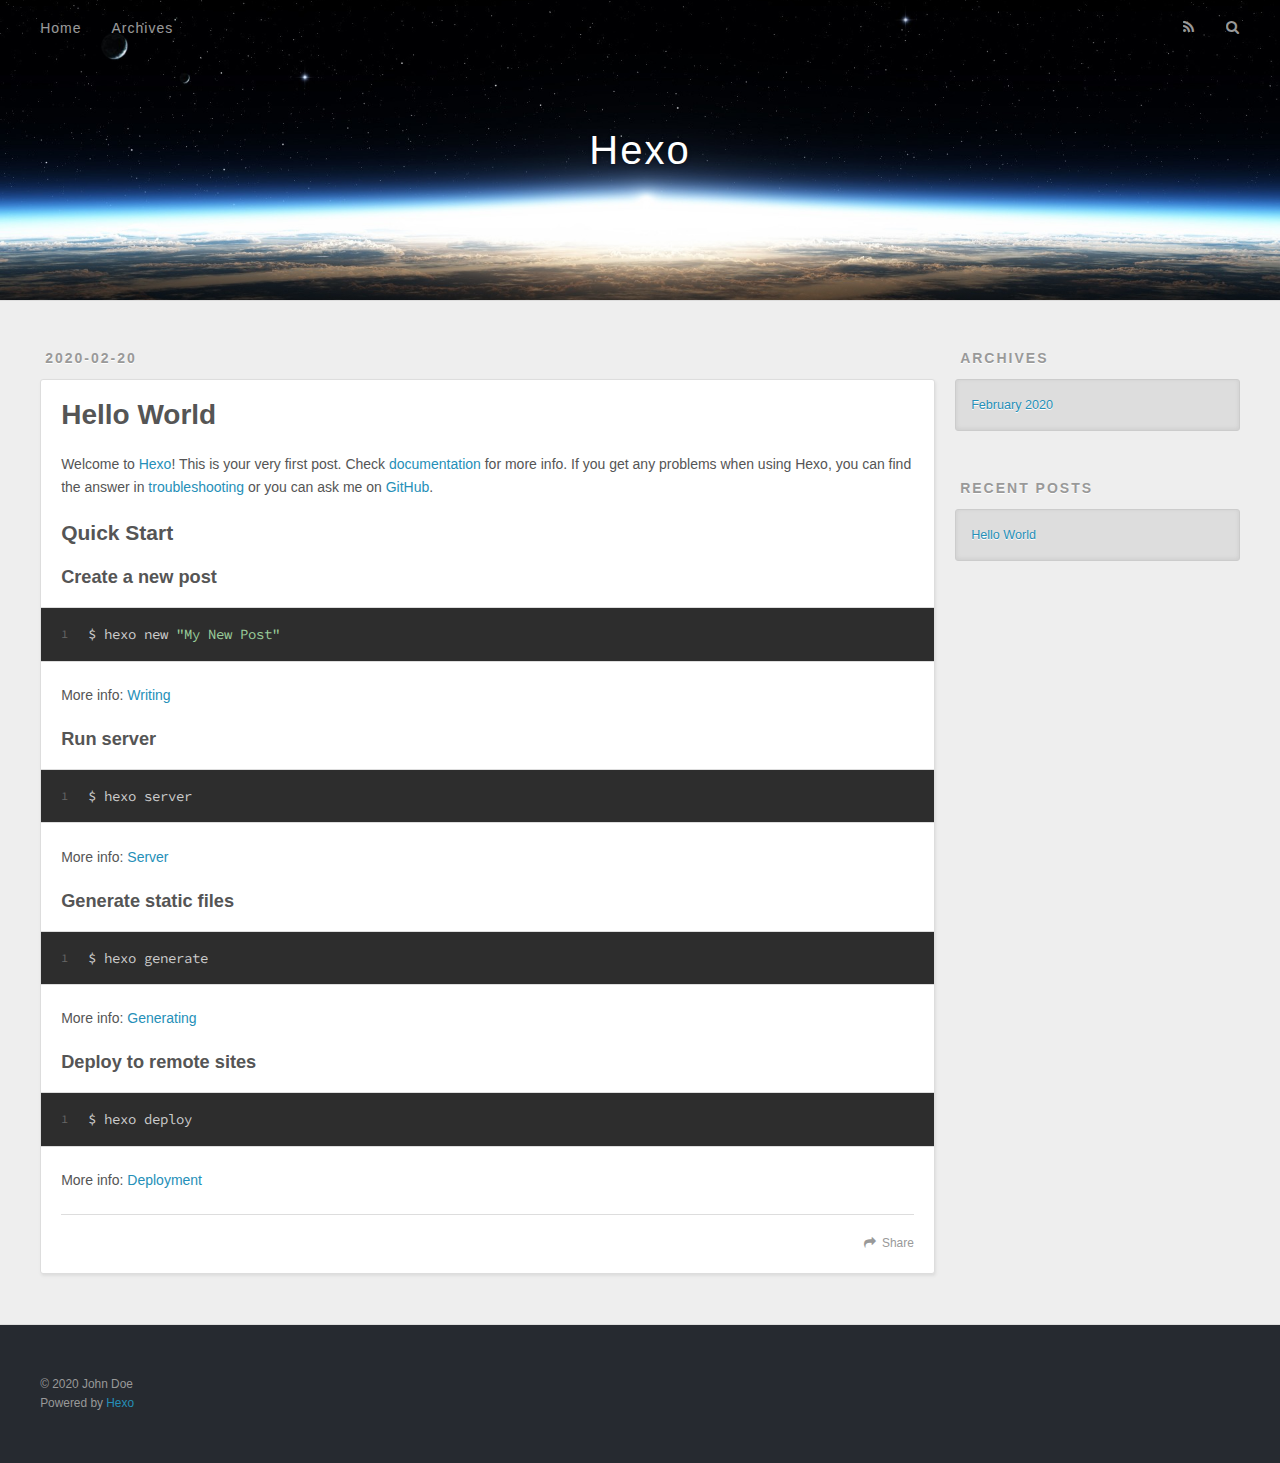
==== index.html @ c2c92053 "Site updated: 2020-02-20 17:02:06" ====
<!DOCTYPE html>
<html>
<head>
  <meta charset="utf-8">
  

  
  <title>Hexo</title>
  <meta name="viewport" content="width=device-width, initial-scale=1, maximum-scale=1">
  <meta property="og:type" content="website">
<meta property="og:title" content="Hexo">
<meta property="og:url" content="http://yoursite.com/index.html">
<meta property="og:site_name" content="Hexo">
<meta property="og:locale" content="en_US">
<meta property="article:author" content="John Doe">
<meta name="twitter:card" content="summary">
  
    <link rel="alternate" href="/atom.xml" title="Hexo" type="application/atom+xml">
  
  
    <link rel="icon" href="/favicon.png">
  
  
    <link href="//fonts.googleapis.com/css?family=Source+Code+Pro" rel="stylesheet" type="text/css">
  
  
<link rel="stylesheet" href="/css/style.css">

<meta name="generator" content="Hexo 4.2.0"></head>

<body>
  <div id="container">
    <div id="wrap">
      <header id="header">
  <div id="banner"></div>
  <div id="header-outer" class="outer">
    <div id="header-title" class="inner">
      <h1 id="logo-wrap">
        <a href="/" id="logo">Hexo</a>
      </h1>
      
    </div>
    <div id="header-inner" class="inner">
      <nav id="main-nav">
        <a id="main-nav-toggle" class="nav-icon"></a>
        
          <a class="main-nav-link" href="/">Home</a>
        
          <a class="main-nav-link" href="/archives">Archives</a>
        
      </nav>
      <nav id="sub-nav">
        
          <a id="nav-rss-link" class="nav-icon" href="/atom.xml" title="RSS Feed"></a>
        
        <a id="nav-search-btn" class="nav-icon" title="Search"></a>
      </nav>
      <div id="search-form-wrap">
        <form action="//google.com/search" method="get" accept-charset="UTF-8" class="search-form"><input type="search" name="q" class="search-form-input" placeholder="Search"><button type="submit" class="search-form-submit">&#xF002;</button><input type="hidden" name="sitesearch" value="http://yoursite.com"></form>
      </div>
    </div>
  </div>
</header>
      <div class="outer">
        <section id="main">
  
    <article id="post-hello-world" class="article article-type-post" itemscope itemprop="blogPost">
  <div class="article-meta">
    <a href="/2020/02/20/hello-world/" class="article-date">
  <time datetime="2020-02-20T08:44:23.757Z" itemprop="datePublished">2020-02-20</time>
</a>
    
  </div>
  <div class="article-inner">
    
    
      <header class="article-header">
        
  
    <h1 itemprop="name">
      <a class="article-title" href="/2020/02/20/hello-world/">Hello World</a>
    </h1>
  

      </header>
    
    <div class="article-entry" itemprop="articleBody">
      
        <p>Welcome to <a href="https://hexo.io/" target="_blank" rel="noopener">Hexo</a>! This is your very first post. Check <a href="https://hexo.io/docs/" target="_blank" rel="noopener">documentation</a> for more info. If you get any problems when using Hexo, you can find the answer in <a href="https://hexo.io/docs/troubleshooting.html" target="_blank" rel="noopener">troubleshooting</a> or you can ask me on <a href="https://github.com/hexojs/hexo/issues" target="_blank" rel="noopener">GitHub</a>.</p>
<h2 id="Quick-Start"><a href="#Quick-Start" class="headerlink" title="Quick Start"></a>Quick Start</h2><h3 id="Create-a-new-post"><a href="#Create-a-new-post" class="headerlink" title="Create a new post"></a>Create a new post</h3><figure class="highlight bash"><table><tr><td class="gutter"><pre><span class="line">1</span><br></pre></td><td class="code"><pre><span class="line">$ hexo new <span class="string">"My New Post"</span></span><br></pre></td></tr></table></figure>

<p>More info: <a href="https://hexo.io/docs/writing.html" target="_blank" rel="noopener">Writing</a></p>
<h3 id="Run-server"><a href="#Run-server" class="headerlink" title="Run server"></a>Run server</h3><figure class="highlight bash"><table><tr><td class="gutter"><pre><span class="line">1</span><br></pre></td><td class="code"><pre><span class="line">$ hexo server</span><br></pre></td></tr></table></figure>

<p>More info: <a href="https://hexo.io/docs/server.html" target="_blank" rel="noopener">Server</a></p>
<h3 id="Generate-static-files"><a href="#Generate-static-files" class="headerlink" title="Generate static files"></a>Generate static files</h3><figure class="highlight bash"><table><tr><td class="gutter"><pre><span class="line">1</span><br></pre></td><td class="code"><pre><span class="line">$ hexo generate</span><br></pre></td></tr></table></figure>

<p>More info: <a href="https://hexo.io/docs/generating.html" target="_blank" rel="noopener">Generating</a></p>
<h3 id="Deploy-to-remote-sites"><a href="#Deploy-to-remote-sites" class="headerlink" title="Deploy to remote sites"></a>Deploy to remote sites</h3><figure class="highlight bash"><table><tr><td class="gutter"><pre><span class="line">1</span><br></pre></td><td class="code"><pre><span class="line">$ hexo deploy</span><br></pre></td></tr></table></figure>

<p>More info: <a href="https://hexo.io/docs/one-command-deployment.html" target="_blank" rel="noopener">Deployment</a></p>

      
    </div>
    <footer class="article-footer">
      <a data-url="http://yoursite.com/2020/02/20/hello-world/" data-id="ck6uio8qv000008u0blc009bk" class="article-share-link">Share</a>
      
      
    </footer>
  </div>
  
</article>


  


</section>
        
          <aside id="sidebar">
  
    

  
    

  
    
  
    
  <div class="widget-wrap">
    <h3 class="widget-title">Archives</h3>
    <div class="widget">
      <ul class="archive-list"><li class="archive-list-item"><a class="archive-list-link" href="/archives/2020/02/">February 2020</a></li></ul>
    </div>
  </div>


  
    
  <div class="widget-wrap">
    <h3 class="widget-title">Recent Posts</h3>
    <div class="widget">
      <ul>
        
          <li>
            <a href="/2020/02/20/hello-world/">Hello World</a>
          </li>
        
      </ul>
    </div>
  </div>

  
</aside>
        
      </div>
      <footer id="footer">
  
  <div class="outer">
    <div id="footer-info" class="inner">
      &copy; 2020 John Doe<br>
      Powered by <a href="http://hexo.io/" target="_blank">Hexo</a>
    </div>
  </div>
</footer>
    </div>
    <nav id="mobile-nav">
  
    <a href="/" class="mobile-nav-link">Home</a>
  
    <a href="/archives" class="mobile-nav-link">Archives</a>
  
</nav>
    

<script src="//ajax.googleapis.com/ajax/libs/jquery/2.0.3/jquery.min.js"></script>


  
<link rel="stylesheet" href="/fancybox/jquery.fancybox.css">

  
<script src="/fancybox/jquery.fancybox.pack.js"></script>




<script src="/js/script.js"></script>




  </div>
</body>
</html>
---- css/style.css ----
body {
  width: 100%;
}
body:before,
body:after {
  content: "";
  display: table;
}
body:after {
  clear: both;
}
html,
body,
div,
span,
applet,
object,
iframe,
h1,
h2,
h3,
h4,
h5,
h6,
p,
blockquote,
pre,
a,
abbr,
acronym,
address,
big,
cite,
code,
del,
dfn,
em,
img,
ins,
kbd,
q,
s,
samp,
small,
strike,
strong,
sub,
sup,
tt,
var,
dl,
dt,
dd,
ol,
ul,
li,
fieldset,
form,
label,
legend,
table,
caption,
tbody,
tfoot,
thead,
tr,
th,
td {
  margin: 0;
  padding: 0;
  border: 0;
  outline: 0;
  font-weight: inherit;
  font-style: inherit;
  font-family: inherit;
  font-size: 100%;
  vertical-align: baseline;
}
body {
  line-height: 1;
  color: #000;
  background: #fff;
}
ol,
ul {
  list-style: none;
}
table {
  border-collapse: separate;
  border-spacing: 0;
  vertical-align: middle;
}
caption,
th,
td {
  text-align: left;
  font-weight: normal;
  vertical-align: middle;
}
a img {
  border: none;
}
input,
button {
  margin: 0;
  padding: 0;
}
input::-moz-focus-inner,
button::-moz-focus-inner {
  border: 0;
  padding: 0;
}
@font-face {
  font-family: FontAwesome;
  font-style: normal;
  font-weight: normal;
  src: url("fonts/fontawesome-webfont.eot?v=#4.0.3");
  src: url("fonts/fontawesome-webfont.eot?#iefix&v=#4.0.3") format("embedded-opentype"), url("fonts/fontawesome-webfont.woff?v=#4.0.3") format("woff"), url("fonts/fontawesome-webfont.ttf?v=#4.0.3") format("truetype"), url("fonts/fontawesome-webfont.svg#fontawesomeregular?v=#4.0.3") format("svg");
}
html,
body,
#container {
  height: 100%;
}
body {
  background: #eee;
  font: 14px -apple-system, BlinkMacSystemFont, "Segoe UI", "Roboto", "Oxygen", "Ubuntu", "Cantarell", "Fira Sans", "Droid Sans", "Helvetica Neue", sans-serif;
  -webkit-text-size-adjust: 100%;
}
.outer {
  max-width: 1220px;
  margin: 0 auto;
  padding: 0 20px;
}
.outer:before,
.outer:after {
  content: "";
  display: table;
}
.outer:after {
  clear: both;
}
.inner {
  display: inline;
  float: left;
  width: 98.33333333333333%;
  margin: 0 0.833333333333333%;
}
.left,
.alignleft {
  float: left;
}
.right,
.alignright {
  float: right;
}
.clear {
  clear: both;
}
#container {
  position: relative;
}
.mobile-nav-on {
  overflow: hidden;
}
#wrap {
  height: 100%;
  width: 100%;
  position: absolute;
  top: 0;
  left: 0;
  -webkit-transition: 0.2s ease-out;
  -moz-transition: 0.2s ease-out;
  -ms-transition: 0.2s ease-out;
  transition: 0.2s ease-out;
  z-index: 1;
  background: #eee;
}
.mobile-nav-on #wrap {
  left: 280px;
}
@media screen and (min-width: 768px) {
  #main {
    display: inline;
    float: left;
    width: 73.33333333333333%;
    margin: 0 0.833333333333333%;
  }
}
.article-date,
.article-category-link,
.archive-year,
.widget-title {
  text-decoration: none;
  text-transform: uppercase;
  letter-spacing: 2px;
  color: #999;
  margin-bottom: 1em;
  margin-left: 5px;
  line-height: 1em;
  text-shadow: 0 1px #fff;
  font-weight: bold;
}
.article-inner,
.archive-article-inner {
  background: #fff;
  -webkit-box-shadow: 1px 2px 3px #ddd;
  box-shadow: 1px 2px 3px #ddd;
  border: 1px solid #ddd;
  border-radius: 3px;
}
.article-entry h1,
.widget h1 {
  font-size: 2em;
}
.article-entry h2,
.widget h2 {
  font-size: 1.5em;
}
.article-entry h3,
.widget h3 {
  font-size: 1.3em;
}
.article-entry h4,
.widget h4 {
  font-size: 1.2em;
}
.article-entry h5,
.widget h5 {
  font-size: 1em;
}
.article-entry h6,
.widget h6 {
  font-size: 1em;
  color: #999;
}
.article-entry hr,
.widget hr {
  border: 1px dashed #ddd;
}
.article-entry strong,
.widget strong {
  font-weight: bold;
}
.article-entry em,
.widget em,
.article-entry cite,
.widget cite {
  font-style: italic;
}
.article-entry sup,
.widget sup,
.article-entry sub,
.widget sub {
  font-size: 0.75em;
  line-height: 0;
  position: relative;
  vertical-align: baseline;
}
.article-entry sup,
.widget sup {
  top: -0.5em;
}
.article-entry sub,
.widget sub {
  bottom: -0.2em;
}
.article-entry small,
.widget small {
  font-size: 0.85em;
}
.article-entry acronym,
.widget acronym,
.article-entry abbr,
.widget abbr {
  border-bottom: 1px dotted;
}
.article-entry ul,
.widget ul,
.article-entry ol,
.widget ol,
.article-entry dl,
.widget dl {
  margin: 0 20px;
  line-height: 1.6em;
}
.article-entry ul ul,
.widget ul ul,
.article-entry ol ul,
.widget ol ul,
.article-entry ul ol,
.widget ul ol,
.article-entry ol ol,
.widget ol ol {
  margin-top: 0;
  margin-bottom: 0;
}
.article-entry ul,
.widget ul {
  list-style: disc;
}
.article-entry ol,
.widget ol {
  list-style: decimal;
}
.article-entry dt,
.widget dt {
  font-weight: bold;
}
#header {
  height: 300px;
  position: relative;
  border-bottom: 1px solid #ddd;
}
#header:before,
#header:after {
  content: "";
  position: absolute;
  left: 0;
  right: 0;
  height: 40px;
}
#header:before {
  top: 0;
  background: -webkit-linear-gradient(rgba(0,0,0,0.2), transparent);
  background: -moz-linear-gradient(rgba(0,0,0,0.2), transparent);
  background: -ms-linear-gradient(rgba(0,0,0,0.2), transparent);
  background: linear-gradient(rgba(0,0,0,0.2), transparent);
}
#header:after {
  bottom: 0;
  background: -webkit-linear-gradient(transparent, rgba(0,0,0,0.2));
  background: -moz-linear-gradient(transparent, rgba(0,0,0,0.2));
  background: -ms-linear-gradient(transparent, rgba(0,0,0,0.2));
  background: linear-gradient(transparent, rgba(0,0,0,0.2));
}
#header-outer {
  height: 100%;
  position: relative;
}
#header-inner {
  position: relative;
  overflow: hidden;
}
#banner {
  position: absolute;
  top: 0;
  left: 0;
  width: 100%;
  height: 100%;
  background: url("images/banner.jpg") center #000;
  -webkit-background-size: cover;
  -moz-background-size: cover;
  background-size: cover;
  z-index: -1;
}
#header-title {
  text-align: center;
  height: 40px;
  position: absolute;
  top: 50%;
  left: 0;
  margin-top: -20px;
}
#logo,
#subtitle {
  text-decoration: none;
  color: #fff;
  font-weight: 300;
  text-shadow: 0 1px 4px rgba(0,0,0,0.3);
}
#logo {
  font-size: 40px;
  line-height: 40px;
  letter-spacing: 2px;
}
#subtitle {
  font-size: 16px;
  line-height: 16px;
  letter-spacing: 1px;
}
#subtitle-wrap {
  margin-top: 16px;
}
#main-nav {
  float: left;
  margin-left: -15px;
}
.nav-icon,
.main-nav-link {
  float: left;
  color: #fff;
  opacity: 0.6;
  text-decoration: none;
  text-shadow: 0 1px rgba(0,0,0,0.2);
  -webkit-transition: opacity 0.2s;
  -moz-transition: opacity 0.2s;
  -ms-transition: opacity 0.2s;
  transition: opacity 0.2s;
  display: block;
  padding: 20px 15px;
}
.nav-icon:hover,
.main-nav-link:hover {
  opacity: 1;
}
.nav-icon {
  font-family: FontAwesome;
  text-align: center;
  font-size: 14px;
  width: 14px;
  height: 14px;
  padding: 20px 15px;
  position: relative;
  cursor: pointer;
}
.main-nav-link {
  font-weight: 300;
  letter-spacing: 1px;
}
@media screen and (max-width: 479px) {
  .main-nav-link {
    display: none;
  }
}
#main-nav-toggle {
  display: none;
}
#main-nav-toggle:before {
  content: "\f0c9";
}
@media screen and (max-width: 479px) {
  #main-nav-toggle {
    display: block;
  }
}
#sub-nav {
  float: right;
  margin-right: -15px;
}
#nav-rss-link:before {
  content: "\f09e";
}
#nav-search-btn:before {
  content: "\f002";
}
#search-form-wrap {
  position: absolute;
  top: 15px;
  width: 150px;
  height: 30px;
  right: -150px;
  opacity: 0;
  -webkit-transition: 0.2s ease-out;
  -moz-transition: 0.2s ease-out;
  -ms-transition: 0.2s ease-out;
  transition: 0.2s ease-out;
}
#search-form-wrap.on {
  opacity: 1;
  right: 0;
}
@media screen and (max-width: 479px) {
  #search-form-wrap {
    width: 100%;
    right: -100%;
  }
}
.search-form {
  position: absolute;
  top: 0;
  left: 0;
  right: 0;
  background: #fff;
  padding: 5px 15px;
  border-radius: 15px;
  -webkit-box-shadow: 0 0 10px rgba(0,0,0,0.3);
  box-shadow: 0 0 10px rgba(0,0,0,0.3);
}
.search-form-input {
  border: none;
  background: none;
  color: #555;
  width: 100%;
  font: 13px -apple-system, BlinkMacSystemFont, "Segoe UI", "Roboto", "Oxygen", "Ubuntu", "Cantarell", "Fira Sans", "Droid Sans", "Helvetica Neue", sans-serif;
  outline: none;
}
.search-form-input::-webkit-search-results-decoration,
.search-form-input::-webkit-search-cancel-button {
  -webkit-appearance: none;
}
.search-form-submit {
  position: absolute;
  top: 50%;
  right: 10px;
  margin-top: -7px;
  font: 13px FontAwesome;
  border: none;
  background: none;
  color: #bbb;
  cursor: pointer;
}
.search-form-submit:hover,
.search-form-submit:focus {
  color: #777;
}
.article {
  margin: 50px 0;
}
.article-inner {
  overflow: hidden;
}
.article-meta:before,
.article-meta:after {
  content: "";
  display: table;
}
.article-meta:after {
  clear: both;
}
.article-date {
  float: left;
}
.article-category {
  float: left;
  line-height: 1em;
  color: #ccc;
  text-shadow: 0 1px #fff;
  margin-left: 8px;
}
.article-category:before {
  content: "\2022";
}
.article-category-link {
  margin: 0 12px 1em;
}
.article-header {
  padding: 20px 20px 0;
}
.article-title {
  text-decoration: none;
  font-size: 2em;
  font-weight: bold;
  color: #555;
  line-height: 1.1em;
  -webkit-transition: color 0.2s;
  -moz-transition: color 0.2s;
  -ms-transition: color 0.2s;
  transition: color 0.2s;
}
a.article-title:hover {
  color: #258fb8;
}
.article-entry {
  color: #555;
  padding: 0 20px;
}
.article-entry:before,
.article-entry:after {
  content: "";
  display: table;
}
.article-entry:after {
  clear: both;
}
.article-entry p,
.article-entry table {
  line-height: 1.6em;
  margin: 1.6em 0;
}
.article-entry h1,
.article-entry h2,
.article-entry h3,
.article-entry h4,
.article-entry h5,
.article-entry h6 {
  font-weight: bold;
}
.article-entry h1,
.article-entry h2,
.article-entry h3,
.article-entry h4,
.article-entry h5,
.article-entry h6 {
  line-height: 1.1em;
  margin: 1.1em 0;
}
.article-entry a {
  color: #258fb8;
  text-decoration: none;
}
.article-entry a:hover {
  text-decoration: underline;
}
.article-entry ul,
.article-entry ol,
.article-entry dl {
  margin-top: 1.6em;
  margin-bottom: 1.6em;
}
.article-entry img,
.article-entry video {
  max-width: 100%;
  height: auto;
  display: block;
  margin: auto;
}
.article-entry iframe {
  border: none;
}
.article-entry table {
  width: 100%;
  border-collapse: collapse;
  border-spacing: 0;
}
.article-entry th {
  font-weight: bold;
  border-bottom: 3px solid #ddd;
  padding-bottom: 0.5em;
}
.article-entry td {
  border-bottom: 1px solid #ddd;
  padding: 10px 0;
}
.article-entry blockquote {
  font-family: Georgia, "Times New Roman", serif;
  font-size: 1.4em;
  margin: 1.6em 20px;
  text-align: center;
}
.article-entry blockquote footer {
  font-size: 14px;
  margin: 1.6em 0;
  font-family: -apple-system, BlinkMacSystemFont, "Segoe UI", "Roboto", "Oxygen", "Ubuntu", "Cantarell", "Fira Sans", "Droid Sans", "Helvetica Neue", sans-serif;
}
.article-entry blockquote footer cite:before {
  content: "—";
  padding: 0 0.5em;
}
.article-entry .pullquote {
  text-align: left;
  width: 45%;
  margin: 0;
}
.article-entry .pullquote.left {
  margin-left: 0.5em;
  margin-right: 1em;
}
.article-entry .pullquote.right {
  margin-right: 0.5em;
  margin-left: 1em;
}
.article-entry .caption {
  color: #999;
  display: block;
  font-size: 0.9em;
  margin-top: 0.5em;
  position: relative;
  text-align: center;
}
.article-entry .video-container {
  position: relative;
  padding-top: 56.25%;
  height: 0;
  overflow: hidden;
}
.article-entry .video-container iframe,
.article-entry .video-container object,
.article-entry .video-container embed {
  position: absolute;
  top: 0;
  left: 0;
  width: 100%;
  height: 100%;
  margin-top: 0;
}
.article-more-link a {
  display: inline-block;
  line-height: 1em;
  padding: 6px 15px;
  border-radius: 15px;
  background: #eee;
  color: #999;
  text-shadow: 0 1px #fff;
  text-decoration: none;
}
.article-more-link a:hover {
  background: #258fb8;
  color: #fff;
  text-decoration: none;
  text-shadow: 0 1px #1e7293;
}
.article-footer {
  font-size: 0.85em;
  line-height: 1.6em;
  border-top: 1px solid #ddd;
  padding-top: 1.6em;
  margin: 0 20px 20px;
}
.article-footer:before,
.article-footer:after {
  content: "";
  display: table;
}
.article-footer:after {
  clear: both;
}
.article-footer a {
  color: #999;
  text-decoration: none;
}
.article-footer a:hover {
  color: #555;
}
.article-tag-list-item {
  float: left;
  margin-right: 10px;
}
.article-tag-list-link:before {
  content: "#";
}
.article-comment-link {
  float: right;
}
.article-comment-link:before {
  content: "\f075";
  font-family: FontAwesome;
  padding-right: 8px;
}
.article-share-link {
  cursor: pointer;
  float: right;
  margin-left: 20px;
}
.article-share-link:before {
  content: "\f064";
  font-family: FontAwesome;
  padding-right: 6px;
}
#article-nav {
  position: relative;
}
#article-nav:before,
#article-nav:after {
  content: "";
  display: table;
}
#article-nav:after {
  clear: both;
}
@media screen and (min-width: 768px) {
  #article-nav {
    margin: 50px 0;
  }
  #article-nav:before {
    width: 8px;
    height: 8px;
    position: absolute;
    top: 50%;
    left: 50%;
    margin-top: -4px;
    margin-left: -4px;
    content: "";
    border-radius: 50%;
    background: #ddd;
    -webkit-box-shadow: 0 1px 2px #fff;
    box-shadow: 0 1px 2px #fff;
  }
}
.article-nav-link-wrap {
  text-decoration: none;
  text-shadow: 0 1px #fff;
  color: #999;
  -webkit-box-sizing: border-box;
  -moz-box-sizing: border-box;
  box-sizing: border-box;
  margin-top: 50px;
  text-align: center;
  display: block;
}
.article-nav-link-wrap:hover {
  color: #555;
}
@media screen and (min-width: 768px) {
  .article-nav-link-wrap {
    width: 50%;
    margin-top: 0;
  }
}
@media screen and (min-width: 768px) {
  #article-nav-newer {
    float: left;
    text-align: right;
    padding-right: 20px;
  }
}
@media screen and (min-width: 768px) {
  #article-nav-older {
    float: right;
    text-align: left;
    padding-left: 20px;
  }
}
.article-nav-caption {
  text-transform: uppercase;
  letter-spacing: 2px;
  color: #ddd;
  line-height: 1em;
  font-weight: bold;
}
#article-nav-newer .article-nav-caption {
  margin-right: -2px;
}
.article-nav-title {
  font-size: 0.85em;
  line-height: 1.6em;
  margin-top: 0.5em;
}
.article-share-box {
  position: absolute;
  display: none;
  background: #fff;
  -webkit-box-shadow: 1px 2px 10px rgba(0,0,0,0.2);
  box-shadow: 1px 2px 10px rgba(0,0,0,0.2);
  border-radius: 3px;
  margin-left: -145px;
  overflow: hidden;
  z-index: 1;
}
.article-share-box.on {
  display: block;
}
.article-share-input {
  width: 100%;
  background: none;
  -webkit-box-sizing: border-box;
  -moz-box-sizing: border-box;
  box-sizing: border-box;
  font: 14px -apple-system, BlinkMacSystemFont, "Segoe UI", "Roboto", "Oxygen", "Ubuntu", "Cantarell", "Fira Sans", "Droid Sans", "Helvetica Neue", sans-serif;
  padding: 0 15px;
  color: #555;
  outline: none;
  border: 1px solid #ddd;
  border-radius: 3px 3px 0 0;
  height: 36px;
  line-height: 36px;
}
.article-share-links {
  background: #eee;
}
.article-share-links:before,
.article-share-links:after {
  content: "";
  display: table;
}
.article-share-links:after {
  clear: both;
}
.article-share-twitter,
.article-share-facebook,
.article-share-pinterest,
.article-share-google {
  width: 50px;
  height: 36px;
  display: block;
  float: left;
  position: relative;
  color: #999;
  text-shadow: 0 1px #fff;
}
.article-share-twitter:before,
.article-share-facebook:before,
.article-share-pinterest:before,
.article-share-google:before {
  font-size: 20px;
  font-family: FontAwesome;
  width: 20px;
  height: 20px;
  position: absolute;
  top: 50%;
  left: 50%;
  margin-top: -10px;
  margin-left: -10px;
  text-align: center;
}
.article-share-twitter:hover,
.article-share-facebook:hover,
.article-share-pinterest:hover,
.article-share-google:hover {
  color: #fff;
}
.article-share-twitter:before {
  content: "\f099";
}
.article-share-twitter:hover {
  background: #00aced;
  text-shadow: 0 1px #008abe;
}
.article-share-facebook:before {
  content: "\f09a";
}
.article-share-facebook:hover {
  background: #3b5998;
  text-shadow: 0 1px #2f477a;
}
.article-share-pinterest:before {
  content: "\f0d2";
}
.article-share-pinterest:hover {
  background: #cb2027;
  text-shadow: 0 1px #a21a1f;
}
.article-share-google:before {
  content: "\f0d5";
}
.article-share-google:hover {
  background: #dd4b39;
  text-shadow: 0 1px #be3221;
}
.article-gallery {
  background: #000;
  position: relative;
}
.article-gallery-photos {
  position: relative;
  overflow: hidden;
}
.article-gallery-img {
  display: none;
  max-width: 100%;
}
.article-gallery-img:first-child {
  display: block;
}
.article-gallery-img.loaded {
  position: absolute;
  display: block;
}
.article-gallery-img img {
  display: block;
  max-width: 100%;
  margin: 0 auto;
}
#comments {
  background: #fff;
  -webkit-box-shadow: 1px 2px 3px #ddd;
  box-shadow: 1px 2px 3px #ddd;
  padding: 20px;
  border: 1px solid #ddd;
  border-radius: 3px;
  margin: 50px 0;
}
#comments a {
  color: #258fb8;
}
.archives-wrap {
  margin: 50px 0;
}
.archives:before,
.archives:after {
  content: "";
  display: table;
}
.archives:after {
  clear: both;
}
.archive-year-wrap {
  margin-bottom: 1em;
}
.archives {
  -webkit-column-gap: 10px;
  -moz-column-gap: 10px;
  column-gap: 10px;
}
@media screen and (min-width: 480px) and (max-width: 767px) {
  .archives {
    -webkit-column-count: 2;
    -moz-column-count: 2;
    column-count: 2;
  }
}
@media screen and (min-width: 768px) {
  .archives {
    -webkit-column-count: 3;
    -moz-column-count: 3;
    column-count: 3;
  }
}
.archive-article {
  -webkit-column-break-inside: avoid;
  page-break-inside: avoid;
  overflow: hidden;
  break-inside: avoid-column;
}
.archive-article-inner {
  padding: 10px;
  margin-bottom: 15px;
}
.archive-article-title {
  text-decoration: none;
  font-weight: bold;
  color: #555;
  -webkit-transition: color 0.2s;
  -moz-transition: color 0.2s;
  -ms-transition: color 0.2s;
  transition: color 0.2s;
  line-height: 1.6em;
}
.archive-article-title:hover {
  color: #258fb8;
}
.archive-article-footer {
  margin-top: 1em;
}
.archive-article-date {
  color: #999;
  text-decoration: none;
  font-size: 0.85em;
  line-height: 1em;
  margin-bottom: 0.5em;
  display: block;
}
#page-nav {
  margin: 50px auto;
  background: #fff;
  -webkit-box-shadow: 1px 2px 3px #ddd;
  box-shadow: 1px 2px 3px #ddd;
  border: 1px solid #ddd;
  border-radius: 3px;
  text-align: center;
  color: #999;
  overflow: hidden;
}
#page-nav:before,
#page-nav:after {
  content: "";
  display: table;
}
#page-nav:after {
  clear: both;
}
#page-nav a,
#page-nav span {
  padding: 10px 20px;
  line-height: 1;
  height: 2ex;
}
#page-nav a {
  color: #999;
  text-decoration: none;
}
#page-nav a:hover {
  background: #999;
  color: #fff;
}
#page-nav .prev {
  float: left;
}
#page-nav .next {
  float: right;
}
#page-nav .page-number {
  display: inline-block;
}
@media screen and (max-width: 479px) {
  #page-nav .page-number {
    display: none;
  }
}
#page-nav .current {
  color: #555;
  font-weight: bold;
}
#page-nav .space {
  color: #ddd;
}
#footer {
  background: #262a30;
  padding: 50px 0;
  border-top: 1px solid #ddd;
  color: #999;
}
#footer a {
  color: #258fb8;
  text-decoration: none;
}
#footer a:hover {
  text-decoration: underline;
}
#footer-info {
  line-height: 1.6em;
  font-size: 0.85em;
}
.article-entry pre,
.article-entry .highlight {
  background: #2d2d2d;
  margin: 0 -20px;
  padding: 15px 20px;
  border-style: solid;
  border-color: #ddd;
  border-width: 1px 0;
  overflow: auto;
  color: #ccc;
  line-height: 22.400000000000002px;
}
.article-entry .highlight .gutter pre,
.article-entry .gist .gist-file .gist-data .line-numbers {
  color: #666;
  font-size: 0.85em;
}
.article-entry pre,
.article-entry code {
  font-family: "Source Code Pro", Consolas, Monaco, Menlo, Consolas, monospace;
}
.article-entry code {
  background: #eee;
  text-shadow: 0 1px #fff;
  padding: 0 0.3em;
}
.article-entry pre code {
  background: none;
  text-shadow: none;
  padding: 0;
}
.article-entry .highlight pre {
  border: none;
  margin: 0;
  padding: 0;
}
.article-entry .highlight table {
  margin: 0;
  width: auto;
}
.article-entry .highlight td {
  border: none;
  padding: 0;
}
.article-entry .highlight figcaption {
  font-size: 0.85em;
  color: #999;
  line-height: 1em;
  margin-bottom: 1em;
}
.article-entry .highlight figcaption:before,
.article-entry .highlight figcaption:after {
  content: "";
  display: table;
}
.article-entry .highlight figcaption:after {
  clear: both;
}
.article-entry .highlight figcaption a {
  float: right;
}
.article-entry .highlight .gutter pre {
  text-align: right;
  padding-right: 20px;
}
.article-entry .highlight .line {
  height: 22.400000000000002px;
}
.article-entry .highlight .line.marked {
  background: #515151;
}
.article-entry .gist {
  margin: 0 -20px;
  border-style: solid;
  border-color: #ddd;
  border-width: 1px 0;
  background: #2d2d2d;
  padding: 15px 20px 15px 0;
}
.article-entry .gist .gist-file {
  border: none;
  font-family: "Source Code Pro", Consolas, Monaco, Menlo, Consolas, monospace;
  margin: 0;
}
.article-entry .gist .gist-file .gist-data {
  background: none;
  border: none;
}
.article-entry .gist .gist-file .gist-data .line-numbers {
  background: none;
  border: none;
  padding: 0 20px 0 0;
}
.article-entry .gist .gist-file .gist-data .line-data {
  padding: 0 !important;
}
.article-entry .gist .gist-file .highlight {
  margin: 0;
  padding: 0;
  border: none;
}
.article-entry .gist .gist-file .gist-meta {
  background: #2d2d2d;
  color: #999;
  font: 0.85em -apple-system, BlinkMacSystemFont, "Segoe UI", "Roboto", "Oxygen", "Ubuntu", "Cantarell", "Fira Sans", "Droid Sans", "Helvetica Neue", sans-serif;
  text-shadow: 0 0;
  padding: 0;
  margin-top: 1em;
  margin-left: 20px;
}
.article-entry .gist .gist-file .gist-meta a {
  color: #258fb8;
  font-weight: normal;
}
.article-entry .gist .gist-file .gist-meta a:hover {
  text-decoration: underline;
}
pre .comment,
pre .title {
  color: #999;
}
pre .variable,
pre .attribute,
pre .tag,
pre .regexp,
pre .ruby .constant,
pre .xml .tag .title,
pre .xml .pi,
pre .xml .doctype,
pre .html .doctype,
pre .css .id,
pre .css .class,
pre .css .pseudo {
  color: #f2777a;
}
pre .number,
pre .preprocessor,
pre .built_in,
pre .literal,
pre .params,
pre .constant {
  color: #f99157;
}
pre .class,
pre .ruby .class .title,
pre .css .rules .attribute {
  color: #9c9;
}
pre .string,
pre .value,
pre .inheritance,
pre .header,
pre .ruby .symbol,
pre .xml .cdata {
  color: #9c9;
}
pre .css .hexcolor {
  color: #6cc;
}
pre .function,
pre .python .decorator,
pre .python .title,
pre .ruby .function .title,
pre .ruby .title .keyword,
pre .perl .sub,
pre .javascript .title,
pre .coffeescript .title {
  color: #69c;
}
pre .keyword,
pre .javascript .function {
  color: #c9c;
}
@media screen and (max-width: 479px) {
  #mobile-nav {
    position: absolute;
    top: 0;
    left: 0;
    width: 280px;
    height: 100%;
    background: #191919;
    border-right: 1px solid #fff;
  }
}
@media screen and (max-width: 479px) {
  .mobile-nav-link {
    display: block;
    color: #999;
    text-decoration: none;
    padding: 15px 20px;
    font-weight: bold;
  }
  .mobile-nav-link:hover {
    color: #fff;
  }
}
@media screen and (min-width: 768px) {
  #sidebar {
    display: inline;
    float: left;
    width: 23.333333333333332%;
    margin: 0 0.833333333333333%;
  }
}
.widget-wrap {
  margin: 50px 0;
}
.widget {
  color: #777;
  text-shadow: 0 1px #fff;
  background: #ddd;
  -webkit-box-shadow: 0 -1px 4px #ccc inset;
  box-shadow: 0 -1px 4px #ccc inset;
  border: 1px solid #ccc;
  padding: 15px;
  border-radius: 3px;
}
.widget a {
  color: #258fb8;
  text-decoration: none;
}
.widget a:hover {
  text-decoration: underline;
}
.widget ul ul,
.widget ol ul,
.widget dl ul,
.widget ul ol,
.widget ol ol,
.widget dl ol,
.widget ul dl,
.widget ol dl,
.widget dl dl {
  margin-left: 15px;
  list-style: disc;
}
.widget {
  line-height: 1.6em;
  word-wrap: break-word;
  font-size: 0.9em;
}
.widget ul,
.widget ol {
  list-style: none;
  margin: 0;
}
.widget ul ul,
.widget ol ul,
.widget ul ol,
.widget ol ol {
  margin: 0 20px;
}
.widget ul ul,
.widget ol ul {
  list-style: disc;
}
.widget ul ol,
.widget ol ol {
  list-style: decimal;
}
.category-list-count,
.tag-list-count,
.archive-list-count {
  padding-left: 5px;
  color: #999;
  font-size: 0.85em;
}
.category-list-count:before,
.tag-list-count:before,
.archive-list-count:before {
  content: "(";
}
.category-list-count:after,
.tag-list-count:after,
.archive-list-count:after {
  content: ")";
}
.tagcloud a {
  margin-right: 5px;
  display: inline-block;
}
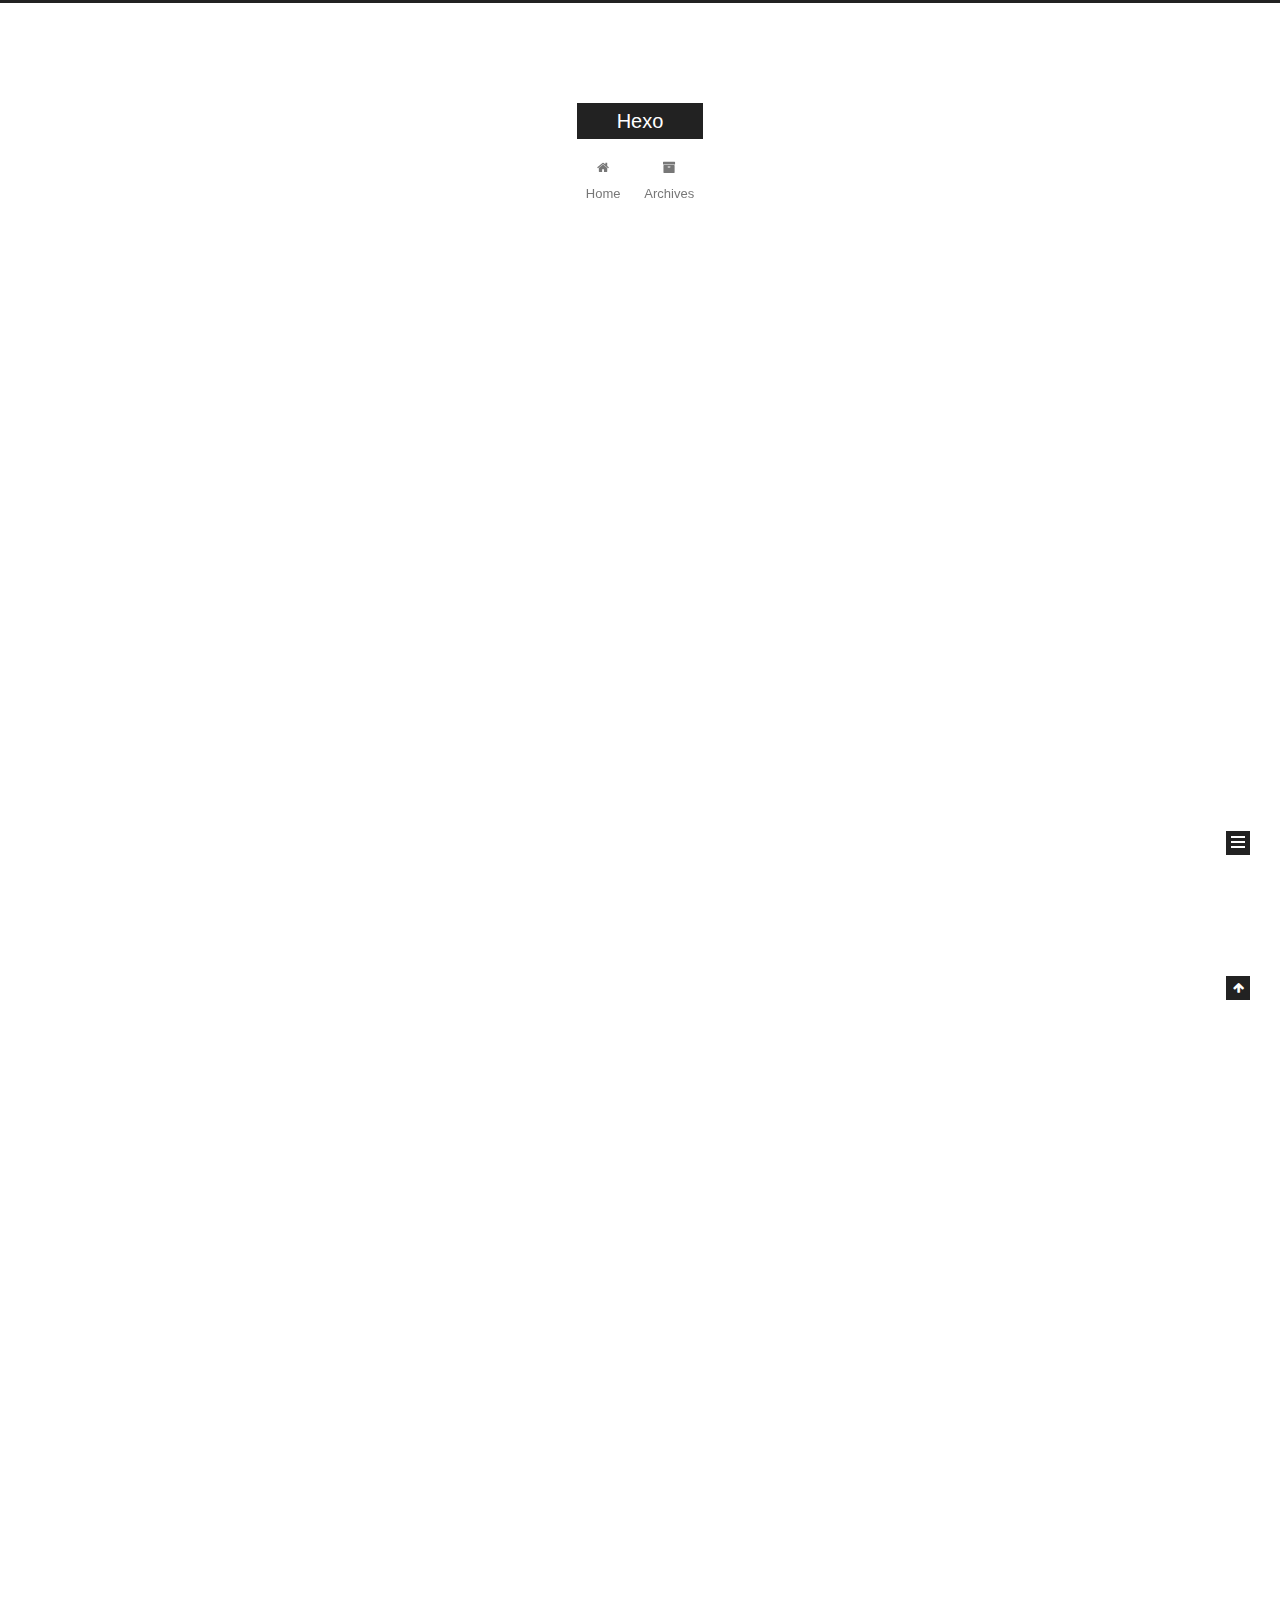
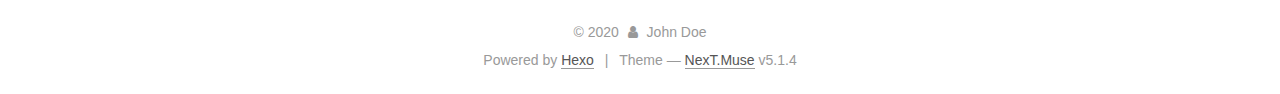
==== commit 641fb5f3: "Site updated: 2020-02-21 12:58:02" ====
--- a/index.html
+++ b/index.html
@@ -1,196 +1,740 @@
 <!DOCTYPE html>
-<html>
+
+
+
+  
+
+
+<html class="theme-next muse use-motion" lang="en">
 <head>
-  <meta charset="utf-8">
-  
-
-  
-  <title>Hexo</title>
-  <meta name="viewport" content="width=device-width, initial-scale=1, maximum-scale=1">
-  <meta property="og:type" content="website">
+  <meta charset="UTF-8"/>
+<meta http-equiv="X-UA-Compatible" content="IE=edge" />
+<meta name="viewport" content="width=device-width, initial-scale=1, maximum-scale=1"/>
+<meta name="theme-color" content="#222">
+
+
+
+
+
+
+
+
+
+<meta http-equiv="Cache-Control" content="no-transform" />
+<meta http-equiv="Cache-Control" content="no-siteapp" />
+
+
+
+
+
+
+
+
+
+
+
+
+
+
+
+
+  
+  
+  <link href="/lib/fancybox/source/jquery.fancybox.css?v=2.1.5" rel="stylesheet" type="text/css" />
+
+
+
+
+
+
+
+<link href="/lib/font-awesome/css/font-awesome.min.css?v=4.6.2" rel="stylesheet" type="text/css" />
+
+<link href="/css/main.css?v=5.1.4" rel="stylesheet" type="text/css" />
+
+
+  <link rel="apple-touch-icon" sizes="180x180" href="/images/apple-touch-icon-next.png?v=5.1.4">
+
+
+  <link rel="icon" type="image/png" sizes="32x32" href="/images/favicon-32x32-next.png?v=5.1.4">
+
+
+  <link rel="icon" type="image/png" sizes="16x16" href="/images/favicon-16x16-next.png?v=5.1.4">
+
+
+  <link rel="mask-icon" href="/images/logo.svg?v=5.1.4" color="#222">
+
+
+
+
+
+  <meta name="keywords" content="Hexo, NexT" />
+
+
+
+
+
+
+
+
+
+
+<meta property="og:type" content="website">
 <meta property="og:title" content="Hexo">
 <meta property="og:url" content="http://yoursite.com/index.html">
 <meta property="og:site_name" content="Hexo">
 <meta property="og:locale" content="en_US">
 <meta property="article:author" content="John Doe">
 <meta name="twitter:card" content="summary">
-  
-    <link rel="alternate" href="/atom.xml" title="Hexo" type="application/atom+xml">
-  
-  
-    <link rel="icon" href="/favicon.png">
-  
-  
-    <link href="//fonts.googleapis.com/css?family=Source+Code+Pro" rel="stylesheet" type="text/css">
-  
-  
-<link rel="stylesheet" href="/css/style.css">
+
+
+
+<script type="text/javascript" id="hexo.configurations">
+  var NexT = window.NexT || {};
+  var CONFIG = {
+    root: '/',
+    scheme: 'Muse',
+    version: '5.1.4',
+    sidebar: {"position":"left","display":"post","offset":12,"b2t":false,"scrollpercent":false,"onmobile":false},
+    fancybox: true,
+    tabs: true,
+    motion: {"enable":true,"async":false,"transition":{"post_block":"fadeIn","post_header":"slideDownIn","post_body":"slideDownIn","coll_header":"slideLeftIn","sidebar":"slideUpIn"}},
+    duoshuo: {
+      userId: '0',
+      author: 'Author'
+    },
+    algolia: {
+      applicationID: '',
+      apiKey: '',
+      indexName: '',
+      hits: {"per_page":10},
+      labels: {"input_placeholder":"Search for Posts","hits_empty":"We didn't find any results for the search: ${query}","hits_stats":"${hits} results found in ${time} ms"}
+    }
+  };
+</script>
+
+
+
+  <link rel="canonical" href="http://yoursite.com/"/>
+
+
+
+
+
+  <title>Hexo</title>
+  
+
+
+
+
+
+
+
 
 <meta name="generator" content="Hexo 4.2.0"></head>
 
-<body>
-  <div id="container">
-    <div id="wrap">
-      <header id="header">
-  <div id="banner"></div>
-  <div id="header-outer" class="outer">
-    <div id="header-title" class="inner">
-      <h1 id="logo-wrap">
-        <a href="/" id="logo">Hexo</a>
-      </h1>
-      
+<body itemscope itemtype="http://schema.org/WebPage" lang="en">
+
+  
+  
+    
+  
+
+  <div class="container sidebar-position-left 
+  page-home">
+    <div class="headband"></div>
+
+    <header id="header" class="header" itemscope itemtype="http://schema.org/WPHeader">
+      <div class="header-inner"><div class="site-brand-wrapper">
+  <div class="site-meta ">
+    
+
+    <div class="custom-logo-site-title">
+      <a href="/"  class="brand" rel="start">
+        <span class="logo-line-before"><i></i></span>
+        <span class="site-title">Hexo</span>
+        <span class="logo-line-after"><i></i></span>
+      </a>
     </div>
-    <div id="header-inner" class="inner">
-      <nav id="main-nav">
-        <a id="main-nav-toggle" class="nav-icon"></a>
-        
-          <a class="main-nav-link" href="/">Home</a>
-        
-          <a class="main-nav-link" href="/archives">Archives</a>
-        
-      </nav>
-      <nav id="sub-nav">
-        
-          <a id="nav-rss-link" class="nav-icon" href="/atom.xml" title="RSS Feed"></a>
-        
-        <a id="nav-search-btn" class="nav-icon" title="Search"></a>
-      </nav>
-      <div id="search-form-wrap">
-        <form action="//google.com/search" method="get" accept-charset="UTF-8" class="search-form"><input type="search" name="q" class="search-form-input" placeholder="Search"><button type="submit" class="search-form-submit">&#xF002;</button><input type="hidden" name="sitesearch" value="http://yoursite.com"></form>
-      </div>
+      
+        <p class="site-subtitle"></p>
+      
+  </div>
+
+  <div class="site-nav-toggle">
+    <button>
+      <span class="btn-bar"></span>
+      <span class="btn-bar"></span>
+      <span class="btn-bar"></span>
+    </button>
+  </div>
+</div>
+
+<nav class="site-nav">
+  
+
+  
+    <ul id="menu" class="menu">
+      
+        
+        <li class="menu-item menu-item-home">
+          <a href="/%20" rel="section">
+            
+              <i class="menu-item-icon fa fa-fw fa-home"></i> <br />
+            
+            Home
+          </a>
+        </li>
+      
+        
+        <li class="menu-item menu-item-archives">
+          <a href="/archives/%20" rel="section">
+            
+              <i class="menu-item-icon fa fa-fw fa-archive"></i> <br />
+            
+            Archives
+          </a>
+        </li>
+      
+
+      
+    </ul>
+  
+
+  
+</nav>
+
+
+
+ </div>
+    </header>
+
+    <main id="main" class="main">
+      <div class="main-inner">
+        <div class="content-wrap">
+          <div id="content" class="content">
+            
+  <section id="posts" class="posts-expand">
+    
+      
+
+  
+
+  
+  
+  
+
+  <article class="post post-type-normal" itemscope itemtype="http://schema.org/Article">
+  
+  
+  
+  <div class="post-block">
+    <link itemprop="mainEntityOfPage" href="http://yoursite.com/2020/02/20/Succeed/">
+
+    <span hidden itemprop="author" itemscope itemtype="http://schema.org/Person">
+      <meta itemprop="name" content="John Doe">
+      <meta itemprop="description" content="">
+      <meta itemprop="image" content="/images/avatar.gif">
+    </span>
+
+    <span hidden itemprop="publisher" itemscope itemtype="http://schema.org/Organization">
+      <meta itemprop="name" content="Hexo">
+    </span>
+
+    
+      <header class="post-header">
+
+        
+        
+          <h1 class="post-title" itemprop="name headline">
+                
+                <a class="post-title-link" href="/2020/02/20/Succeed/" itemprop="url">Succeed!</a></h1>
+        
+
+        <div class="post-meta">
+          <span class="post-time">
+            
+              <span class="post-meta-item-icon">
+                <i class="fa fa-calendar-o"></i>
+              </span>
+              
+                <span class="post-meta-item-text">Posted on</span>
+              
+              <time title="Post created" itemprop="dateCreated datePublished" datetime="2020-02-20T17:06:18+08:00">
+                2020-02-20
+              </time>
+            
+
+            
+
+            
+          </span>
+
+          
+
+          
+            
+          
+
+          
+          
+
+          
+
+          
+
+          
+
+        </div>
+      </header>
+    
+
+    
+    
+    
+    <div class="post-body" itemprop="articleBody">
+
+      
+      
+
+      
+        
+          
+            <p>this is the test for git </p>
+
+          
+        
+      
+    </div>
+    
+    
+    
+
+    
+
+    
+
+    
+
+    <footer class="post-footer">
+      
+
+      
+
+      
+
+      
+      
+        <div class="post-eof"></div>
+      
+    </footer>
+  </div>
+  
+  
+  
+  </article>
+
+
+    
+      
+
+  
+
+  
+  
+  
+
+  <article class="post post-type-normal" itemscope itemtype="http://schema.org/Article">
+  
+  
+  
+  <div class="post-block">
+    <link itemprop="mainEntityOfPage" href="http://yoursite.com/2020/02/20/hello-world/">
+
+    <span hidden itemprop="author" itemscope itemtype="http://schema.org/Person">
+      <meta itemprop="name" content="John Doe">
+      <meta itemprop="description" content="">
+      <meta itemprop="image" content="/images/avatar.gif">
+    </span>
+
+    <span hidden itemprop="publisher" itemscope itemtype="http://schema.org/Organization">
+      <meta itemprop="name" content="Hexo">
+    </span>
+
+    
+      <header class="post-header">
+
+        
+        
+          <h1 class="post-title" itemprop="name headline">
+                
+                <a class="post-title-link" href="/2020/02/20/hello-world/" itemprop="url">Hello World</a></h1>
+        
+
+        <div class="post-meta">
+          <span class="post-time">
+            
+              <span class="post-meta-item-icon">
+                <i class="fa fa-calendar-o"></i>
+              </span>
+              
+                <span class="post-meta-item-text">Posted on</span>
+              
+              <time title="Post created" itemprop="dateCreated datePublished" datetime="2020-02-20T16:44:23+08:00">
+                2020-02-20
+              </time>
+            
+
+            
+
+            
+          </span>
+
+          
+
+          
+            
+          
+
+          
+          
+
+          
+
+          
+
+          
+
+        </div>
+      </header>
+    
+
+    
+    
+    
+    <div class="post-body" itemprop="articleBody">
+
+      
+      
+
+      
+        
+          
+            <p>Welcome to <a href="https://hexo.io/" target="_blank" rel="noopener">Hexo</a>! This is your very first post. Check <a href="https://hexo.io/docs/" target="_blank" rel="noopener">documentation</a> for more info. If you get any problems when using Hexo, you can find the answer in <a href="https://hexo.io/docs/troubleshooting.html" target="_blank" rel="noopener">troubleshooting</a> or you can ask me on <a href="https://github.com/hexojs/hexo/issues" target="_blank" rel="noopener">GitHub</a>.</p>
+<h2 id="Quick-Start"><a href="#Quick-Start" class="headerlink" title="Quick Start"></a>Quick Start</h2><h3 id="Create-a-new-post"><a href="#Create-a-new-post" class="headerlink" title="Create a new post"></a>Create a new post</h3><figure class="highlight bash"><table><tr><td class="gutter"><pre><span class="line">1</span><br></pre></td><td class="code"><pre><span class="line">$ hexo new <span class="string">"My New Post"</span></span><br></pre></td></tr></table></figure>
+
+<p>More info: <a href="https://hexo.io/docs/writing.html" target="_blank" rel="noopener">Writing</a></p>
+<h3 id="Run-server"><a href="#Run-server" class="headerlink" title="Run server"></a>Run server</h3><figure class="highlight bash"><table><tr><td class="gutter"><pre><span class="line">1</span><br></pre></td><td class="code"><pre><span class="line">$ hexo server</span><br></pre></td></tr></table></figure>
+
+<p>More info: <a href="https://hexo.io/docs/server.html" target="_blank" rel="noopener">Server</a></p>
+<h3 id="Generate-static-files"><a href="#Generate-static-files" class="headerlink" title="Generate static files"></a>Generate static files</h3><figure class="highlight bash"><table><tr><td class="gutter"><pre><span class="line">1</span><br></pre></td><td class="code"><pre><span class="line">$ hexo generate</span><br></pre></td></tr></table></figure>
+
+<p>More info: <a href="https://hexo.io/docs/generating.html" target="_blank" rel="noopener">Generating</a></p>
+<h3 id="Deploy-to-remote-sites"><a href="#Deploy-to-remote-sites" class="headerlink" title="Deploy to remote sites"></a>Deploy to remote sites</h3><figure class="highlight bash"><table><tr><td class="gutter"><pre><span class="line">1</span><br></pre></td><td class="code"><pre><span class="line">$ hexo deploy</span><br></pre></td></tr></table></figure>
+
+<p>More info: <a href="https://hexo.io/docs/one-command-deployment.html" target="_blank" rel="noopener">Deployment</a></p>
+
+          
+        
+      
+    </div>
+    
+    
+    
+
+    
+
+    
+
+    
+
+    <footer class="post-footer">
+      
+
+      
+
+      
+
+      
+      
+        <div class="post-eof"></div>
+      
+    </footer>
+  </div>
+  
+  
+  
+  </article>
+
+
+    
+  </section>
+
+  
+
+
+          </div>
+          
+
+
+          
+
+        </div>
+        
+          
+  
+  <div class="sidebar-toggle">
+    <div class="sidebar-toggle-line-wrap">
+      <span class="sidebar-toggle-line sidebar-toggle-line-first"></span>
+      <span class="sidebar-toggle-line sidebar-toggle-line-middle"></span>
+      <span class="sidebar-toggle-line sidebar-toggle-line-last"></span>
     </div>
   </div>
-</header>
-      <div class="outer">
-        <section id="main">
-  
-    <article id="post-hello-world" class="article article-type-post" itemscope itemprop="blogPost">
-  <div class="article-meta">
-    <a href="/2020/02/20/hello-world/" class="article-date">
-  <time datetime="2020-02-20T08:44:23.757Z" itemprop="datePublished">2020-02-20</time>
-</a>
-    
+
+  <aside id="sidebar" class="sidebar">
+    
+    <div class="sidebar-inner">
+
+      
+
+      
+
+      <section class="site-overview-wrap sidebar-panel sidebar-panel-active">
+        <div class="site-overview">
+          <div class="site-author motion-element" itemprop="author" itemscope itemtype="http://schema.org/Person">
+            
+              <p class="site-author-name" itemprop="name">John Doe</p>
+              <p class="site-description motion-element" itemprop="description"></p>
+          </div>
+
+          <nav class="site-state motion-element">
+
+            
+              <div class="site-state-item site-state-posts">
+              
+                <a href="/archives/%20%7C%7C%20archive">
+              
+                  <span class="site-state-item-count">2</span>
+                  <span class="site-state-item-name">posts</span>
+                </a>
+              </div>
+            
+
+            
+
+            
+
+          </nav>
+
+          
+
+          
+
+          
+          
+
+          
+          
+
+          
+
+        </div>
+      </section>
+
+      
+
+      
+
+    </div>
+  </aside>
+
+
+        
+      </div>
+    </main>
+
+    <footer id="footer" class="footer">
+      <div class="footer-inner">
+        <div class="copyright">&copy; <span itemprop="copyrightYear">2020</span>
+  <span class="with-love">
+    <i class="fa fa-user"></i>
+  </span>
+  <span class="author" itemprop="copyrightHolder">John Doe</span>
+
+  
+</div>
+
+
+  <div class="powered-by">Powered by <a class="theme-link" target="_blank" href="https://hexo.io">Hexo</a></div>
+
+
+
+  <span class="post-meta-divider">|</span>
+
+
+
+  <div class="theme-info">Theme &mdash; <a class="theme-link" target="_blank" href="https://github.com/iissnan/hexo-theme-next">NexT.Muse</a> v5.1.4</div>
+
+
+
+
+        
+
+
+
+
+
+
+
+        
+      </div>
+    </footer>
+
+    
+      <div class="back-to-top">
+        <i class="fa fa-arrow-up"></i>
+        
+      </div>
+    
+
+    
+
   </div>
-  <div class="article-inner">
-    
-    
-      <header class="article-header">
-        
-  
-    <h1 itemprop="name">
-      <a class="article-title" href="/2020/02/20/hello-world/">Hello World</a>
-    </h1>
-  
-
-      </header>
-    
-    <div class="article-entry" itemprop="articleBody">
-      
-        <p>Welcome to <a href="https://hexo.io/" target="_blank" rel="noopener">Hexo</a>! This is your very first post. Check <a href="https://hexo.io/docs/" target="_blank" rel="noopener">documentation</a> for more info. If you get any problems when using Hexo, you can find the answer in <a href="https://hexo.io/docs/troubleshooting.html" target="_blank" rel="noopener">troubleshooting</a> or you can ask me on <a href="https://github.com/hexojs/hexo/issues" target="_blank" rel="noopener">GitHub</a>.</p>
-<h2 id="Quick-Start"><a href="#Quick-Start" class="headerlink" title="Quick Start"></a>Quick Start</h2><h3 id="Create-a-new-post"><a href="#Create-a-new-post" class="headerlink" title="Create a new post"></a>Create a new post</h3><figure class="highlight bash"><table><tr><td class="gutter"><pre><span class="line">1</span><br></pre></td><td class="code"><pre><span class="line">$ hexo new <span class="string">"My New Post"</span></span><br></pre></td></tr></table></figure>
-
-<p>More info: <a href="https://hexo.io/docs/writing.html" target="_blank" rel="noopener">Writing</a></p>
-<h3 id="Run-server"><a href="#Run-server" class="headerlink" title="Run server"></a>Run server</h3><figure class="highlight bash"><table><tr><td class="gutter"><pre><span class="line">1</span><br></pre></td><td class="code"><pre><span class="line">$ hexo server</span><br></pre></td></tr></table></figure>
-
-<p>More info: <a href="https://hexo.io/docs/server.html" target="_blank" rel="noopener">Server</a></p>
-<h3 id="Generate-static-files"><a href="#Generate-static-files" class="headerlink" title="Generate static files"></a>Generate static files</h3><figure class="highlight bash"><table><tr><td class="gutter"><pre><span class="line">1</span><br></pre></td><td class="code"><pre><span class="line">$ hexo generate</span><br></pre></td></tr></table></figure>
-
-<p>More info: <a href="https://hexo.io/docs/generating.html" target="_blank" rel="noopener">Generating</a></p>
-<h3 id="Deploy-to-remote-sites"><a href="#Deploy-to-remote-sites" class="headerlink" title="Deploy to remote sites"></a>Deploy to remote sites</h3><figure class="highlight bash"><table><tr><td class="gutter"><pre><span class="line">1</span><br></pre></td><td class="code"><pre><span class="line">$ hexo deploy</span><br></pre></td></tr></table></figure>
-
-<p>More info: <a href="https://hexo.io/docs/one-command-deployment.html" target="_blank" rel="noopener">Deployment</a></p>
-
-      
-    </div>
-    <footer class="article-footer">
-      <a data-url="http://yoursite.com/2020/02/20/hello-world/" data-id="ck6uio8qv000008u0blc009bk" class="article-share-link">Share</a>
-      
-      
-    </footer>
-  </div>
-  
-</article>
-
-
-  
-
-
-</section>
-        
-          <aside id="sidebar">
-  
-    
-
-  
-    
-
-  
-    
-  
-    
-  <div class="widget-wrap">
-    <h3 class="widget-title">Archives</h3>
-    <div class="widget">
-      <ul class="archive-list"><li class="archive-list-item"><a class="archive-list-link" href="/archives/2020/02/">February 2020</a></li></ul>
-    </div>
-  </div>
-
-
-  
-    
-  <div class="widget-wrap">
-    <h3 class="widget-title">Recent Posts</h3>
-    <div class="widget">
-      <ul>
-        
-          <li>
-            <a href="/2020/02/20/hello-world/">Hello World</a>
-          </li>
-        
-      </ul>
-    </div>
-  </div>
-
-  
-</aside>
-        
-      </div>
-      <footer id="footer">
-  
-  <div class="outer">
-    <div id="footer-info" class="inner">
-      &copy; 2020 John Doe<br>
-      Powered by <a href="http://hexo.io/" target="_blank">Hexo</a>
-    </div>
-  </div>
-</footer>
-    </div>
-    <nav id="mobile-nav">
-  
-    <a href="/" class="mobile-nav-link">Home</a>
-  
-    <a href="/archives" class="mobile-nav-link">Archives</a>
-  
-</nav>
-    
-
-<script src="//ajax.googleapis.com/ajax/libs/jquery/2.0.3/jquery.min.js"></script>
-
-
-  
-<link rel="stylesheet" href="/fancybox/jquery.fancybox.css">
-
-  
-<script src="/fancybox/jquery.fancybox.pack.js"></script>
-
-
-
-
-<script src="/js/script.js"></script>
-
-
-
-
-  </div>
+
+  
+
+<script type="text/javascript">
+  if (Object.prototype.toString.call(window.Promise) !== '[object Function]') {
+    window.Promise = null;
+  }
+</script>
+
+
+
+
+
+
+
+
+
+  
+
+
+
+
+
+
+
+
+
+
+
+
+  
+  
+    <script type="text/javascript" src="/lib/jquery/index.js?v=2.1.3"></script>
+  
+
+  
+  
+    <script type="text/javascript" src="/lib/fastclick/lib/fastclick.min.js?v=1.0.6"></script>
+  
+
+  
+  
+    <script type="text/javascript" src="/lib/jquery_lazyload/jquery.lazyload.js?v=1.9.7"></script>
+  
+
+  
+  
+    <script type="text/javascript" src="/lib/velocity/velocity.min.js?v=1.2.1"></script>
+  
+
+  
+  
+    <script type="text/javascript" src="/lib/velocity/velocity.ui.min.js?v=1.2.1"></script>
+  
+
+  
+  
+    <script type="text/javascript" src="/lib/fancybox/source/jquery.fancybox.pack.js?v=2.1.5"></script>
+  
+
+
+  
+
+
+  <script type="text/javascript" src="/js/src/utils.js?v=5.1.4"></script>
+
+  <script type="text/javascript" src="/js/src/motion.js?v=5.1.4"></script>
+
+
+
+  
+  
+
+  
+
+  
+
+
+  <script type="text/javascript" src="/js/src/bootstrap.js?v=5.1.4"></script>
+
+
+
+  
+
+
+  
+
+
+
+
+	
+
+
+
+
+
+  
+
+
+
+
+
+  
+
+
+
+
+
+
+
+
+
+
+
+
+  
+
+
+
+
+
+  
+
+  
+
+  
+
+  
+  
+
+  
+
+  
+
+  
+
 </body>
-</html>+</html>
--- a/css/main.css
+++ b/css/main.css
@@ -0,0 +1,2662 @@
+/* normalize.css v3.0.2 | MIT License | git.io/normalize */
+html {
+  font-family: sans-serif; /* 1 */
+  -ms-text-size-adjust: 100%; /* 2 */
+  -webkit-text-size-adjust: 100%; /* 2 */
+}
+body {
+  margin: 0;
+}
+article,
+aside,
+details,
+figcaption,
+figure,
+footer,
+header,
+hgroup,
+main,
+menu,
+nav,
+section,
+summary {
+  display: block;
+}
+audio,
+canvas,
+progress,
+video {
+  display: inline-block; /* 1 */
+  vertical-align: baseline; /* 2 */
+}
+audio:not([controls]) {
+  display: none;
+  height: 0;
+}
+[hidden],
+template {
+  display: none;
+}
+a {
+  background-color: transparent;
+}
+a:active,
+a:hover {
+  outline: 0;
+}
+abbr[title] {
+  border-bottom: 1px dotted;
+}
+b,
+strong {
+  font-weight: bold;
+}
+dfn {
+  font-style: italic;
+}
+h1 {
+  font-size: 2em;
+  margin: 0.67em 0;
+}
+mark {
+  background: #ff0;
+  color: #000;
+}
+small {
+  font-size: 80%;
+}
+sub,
+sup {
+  font-size: 75%;
+  line-height: 0;
+  position: relative;
+  vertical-align: baseline;
+}
+sup {
+  top: -0.5em;
+}
+sub {
+  bottom: -0.25em;
+}
+img {
+  border: 0;
+}
+svg:not(:root) {
+  overflow: hidden;
+}
+figure {
+  margin: 1em 40px;
+}
+hr {
+  -moz-box-sizing: content-box;
+  box-sizing: content-box;
+  height: 0;
+}
+pre {
+  overflow: auto;
+}
+code,
+kbd,
+pre,
+samp {
+  font-family: monospace, monospace;
+  font-size: 1em;
+}
+button,
+input,
+optgroup,
+select,
+textarea {
+  color: inherit; /* 1 */
+  font: inherit; /* 2 */
+  margin: 0; /* 3 */
+}
+button {
+  overflow: visible;
+}
+button,
+select {
+  text-transform: none;
+}
+button,
+html input[type="button"],
+input[type="reset"],
+input[type="submit"] {
+  -webkit-appearance: button; /* 2 */
+  cursor: pointer; /* 3 */
+}
+button[disabled],
+html input[disabled] {
+  cursor: default;
+}
+button::-moz-focus-inner,
+input::-moz-focus-inner {
+  border: 0;
+  padding: 0;
+}
+input {
+  line-height: normal;
+}
+input[type="checkbox"],
+input[type="radio"] {
+  box-sizing: border-box; /* 1 */
+  padding: 0; /* 2 */
+}
+input[type="number"]::-webkit-inner-spin-button,
+input[type="number"]::-webkit-outer-spin-button {
+  height: auto;
+}
+input[type="search"] {
+  -webkit-appearance: textfield; /* 1 */
+  -moz-box-sizing: content-box;
+  -webkit-box-sizing: content-box; /* 2 */
+  box-sizing: content-box;
+}
+input[type="search"]::-webkit-search-cancel-button,
+input[type="search"]::-webkit-search-decoration {
+  -webkit-appearance: none;
+}
+fieldset {
+  border: 1px solid #c0c0c0;
+  margin: 0 2px;
+  padding: 0.35em 0.625em 0.75em;
+}
+legend {
+  border: 0; /* 1 */
+  padding: 0; /* 2 */
+}
+textarea {
+  overflow: auto;
+}
+optgroup {
+  font-weight: bold;
+}
+table {
+  border-collapse: collapse;
+  border-spacing: 0;
+}
+td,
+th {
+  padding: 0;
+}
+::selection {
+  background: #262a30;
+  color: #fff;
+}
+body {
+  position: relative;
+  font-family: 'Lato', "PingFang SC", "Microsoft YaHei", sans-serif;
+  font-size: 14px;
+  line-height: 2;
+  color: #555;
+  background: #fff;
+}
+@media (max-width: 767px) {
+  body {
+    padding-right: 0 !important;
+  }
+}
+@media (min-width: 768px) and (max-width: 991px) {
+  body {
+    padding-right: 0 !important;
+  }
+}
+@media (min-width: 1600px) {
+  body {
+    font-size: 16px;
+  }
+}
+h1,
+h2,
+h3,
+h4,
+h5,
+h6 {
+  margin: 0;
+  padding: 0;
+  font-weight: bold;
+  line-height: 1.5;
+  font-family: 'Lato', "PingFang SC", "Microsoft YaHei", sans-serif;
+}
+h2,
+h3,
+h4,
+h5,
+h6 {
+  margin: 20px 0 15px;
+}
+h1 {
+  font-size: 22px;
+}
+@media (max-width: 767px) {
+  h1 {
+    font-size: 18px;
+  }
+}
+h2 {
+  font-size: 20px;
+}
+@media (max-width: 767px) {
+  h2 {
+    font-size: 16px;
+  }
+}
+h3 {
+  font-size: 18px;
+}
+@media (max-width: 767px) {
+  h3 {
+    font-size: 14px;
+  }
+}
+h4 {
+  font-size: 16px;
+}
+@media (max-width: 767px) {
+  h4 {
+    font-size: 12px;
+  }
+}
+h5 {
+  font-size: 14px;
+}
+@media (max-width: 767px) {
+  h5 {
+    font-size: 10px;
+  }
+}
+h6 {
+  font-size: 12px;
+}
+@media (max-width: 767px) {
+  h6 {
+    font-size: 8px;
+  }
+}
+p {
+  margin: 0 0 20px 0;
+}
+a {
+  color: #555;
+  text-decoration: none;
+  outline: none;
+  border-bottom: 1px solid #999;
+  word-wrap: break-word;
+}
+a:hover {
+  color: #222;
+  border-bottom-color: #222;
+}
+blockquote {
+  margin: 0;
+  padding: 0;
+}
+img {
+  display: block;
+  margin: auto;
+  max-width: 100%;
+  height: auto;
+}
+hr {
+  margin: 40px 0;
+  height: 3px;
+  border: none;
+  background-color: #ddd;
+  background-image: repeating-linear-gradient(-45deg, #fff, #fff 4px, transparent 4px, transparent 8px);
+}
+blockquote {
+  padding: 0 15px;
+  color: #666;
+  border-left: 4px solid #ddd;
+}
+blockquote cite::before {
+  content: "-";
+  padding: 0 5px;
+}
+dt {
+  font-weight: 700;
+}
+dd {
+  margin: 0;
+  padding: 0;
+}
+kbd {
+  border: 1px solid #ccc;
+  border-radius: 0.2em;
+  box-shadow: 0.1em 0.1em 0.2em rgba(0,0,0,0.1);
+  background-color: #f9f9f9;
+  font-family: inherit;
+  background-image: -webkit-linear-gradient(top, #eee, #fff, #eee);
+  padding: 0.1em 0.3em;
+  white-space: nowrap;
+}
+.text-left {
+  text-align: left;
+}
+.text-center {
+  text-align: center;
+}
+.text-right {
+  text-align: right;
+}
+.text-justify {
+  text-align: justify;
+}
+.text-nowrap {
+  white-space: nowrap;
+}
+.text-lowercase {
+  text-transform: lowercase;
+}
+.text-uppercase {
+  text-transform: uppercase;
+}
+.text-capitalize {
+  text-transform: capitalize;
+}
+.center-block {
+  display: block;
+  margin-left: auto;
+  margin-right: auto;
+}
+.clearfix:before,
+.clearfix:after {
+  content: " ";
+  display: table;
+}
+.clearfix:after {
+  clear: both;
+}
+.pullquote {
+  width: 45%;
+}
+.pullquote.left {
+  float: left;
+  margin-left: 5px;
+  margin-right: 10px;
+}
+.pullquote.right {
+  float: right;
+  margin-left: 10px;
+  margin-right: 5px;
+}
+.affix.affix.affix {
+  position: fixed;
+}
+.translation {
+  margin-top: -20px;
+  font-size: 14px;
+  color: #999;
+}
+.scrollbar-measure {
+  width: 100px;
+  height: 100px;
+  overflow: scroll;
+  position: absolute;
+  top: -9999px;
+}
+.use-motion .motion-element {
+  opacity: 0;
+}
+table {
+  margin: 20px 0;
+  width: 100%;
+  border-collapse: collapse;
+  border-spacing: 0;
+  border: 1px solid #ddd;
+  font-size: 14px;
+  table-layout: fixed;
+  word-wrap: break-all;
+}
+table>tbody>tr:nth-of-type(odd) {
+  background-color: #f9f9f9;
+}
+table>tbody>tr:hover {
+  background-color: #f5f5f5;
+}
+caption,
+th,
+td {
+  padding: 8px;
+  text-align: left;
+  vertical-align: middle;
+  font-weight: normal;
+}
+th,
+td {
+  border-bottom: 3px solid #ddd;
+  border-right: 1px solid #eee;
+}
+th {
+  padding-bottom: 10px;
+  font-weight: 700;
+}
+td {
+  border-bottom-width: 1px;
+}
+html,
+body {
+  height: 100%;
+}
+.container {
+  position: relative;
+  min-height: 100%;
+}
+.header-inner {
+  margin: 0 auto;
+  padding: 100px 0 70px;
+  width: 700px;
+}
+@media (min-width: 1600px) {
+  .container .header-inner {
+    width: 900px;
+  }
+}
+.main {
+  padding-bottom: 150px;
+}
+.main-inner {
+  margin: 0 auto;
+  width: 700px;
+}
+@media (min-width: 1600px) {
+  .container .main-inner {
+    width: 900px;
+  }
+}
+.footer {
+  position: absolute;
+  left: 0;
+  bottom: 0;
+  width: 100%;
+  min-height: 50px;
+}
+.footer-inner {
+  box-sizing: border-box;
+  margin: 20px auto;
+  width: 700px;
+}
+@media (min-width: 1600px) {
+  .container .footer-inner {
+    width: 900px;
+  }
+}
+pre,
+.highlight {
+  overflow: auto;
+  margin: 20px 0;
+  padding: 0;
+  font-size: 13px;
+  color: #4d4d4c;
+  background: #f7f7f7;
+  line-height: 1.6;
+}
+pre,
+code {
+  font-family: consolas, Menlo, "PingFang SC", "Microsoft YaHei", monospace;
+}
+code {
+  padding: 2px 4px;
+  word-wrap: break-word;
+  color: #555;
+  background: #eee;
+  border-radius: 3px;
+  font-size: 13px;
+}
+pre {
+  padding: 10px;
+}
+pre code {
+  padding: 0;
+  color: #4d4d4c;
+  background: none;
+  text-shadow: none;
+}
+.highlight {
+  border-radius: 1px;
+}
+.highlight pre {
+  border: none;
+  margin: 0;
+  padding: 10px 0;
+}
+.highlight table {
+  margin: 0;
+  width: auto;
+  border: none;
+}
+.highlight td {
+  border: none;
+  padding: 0;
+}
+.highlight figcaption {
+  font-size: 1em;
+  color: #4d4d4c;
+  line-height: 1em;
+  margin-bottom: 1em;
+}
+.highlight figcaption:before,
+.highlight figcaption:after {
+  content: " ";
+  display: table;
+}
+.highlight figcaption:after {
+  clear: both;
+}
+.highlight figcaption a {
+  float: right;
+  color: #4d4d4c;
+}
+.highlight figcaption a:hover {
+  border-bottom-color: #4d4d4c;
+}
+.highlight .gutter pre {
+  padding-left: 10px;
+  padding-right: 10px;
+  color: #869194;
+  text-align: right;
+  background-color: #eff2f3;
+}
+.highlight .code pre {
+  width: 100%;
+  padding-left: 10px;
+  padding-right: 10px;
+  background-color: #f7f7f7;
+}
+.highlight .line {
+  height: 20px;
+}
+.gutter {
+  -webkit-user-select: none;
+  -moz-user-select: none;
+  -ms-user-select: none;
+  user-select: none;
+}
+.gist table {
+  width: auto;
+}
+.gist table td {
+  border: none;
+}
+pre .deletion {
+  background: #fdd;
+}
+pre .addition {
+  background: #dfd;
+}
+pre .meta {
+  color: #8959a8;
+}
+pre .comment {
+  color: #8e908c;
+}
+pre .variable,
+pre .attribute,
+pre .tag,
+pre .regexp,
+pre .ruby .constant,
+pre .xml .tag .title,
+pre .xml .pi,
+pre .xml .doctype,
+pre .html .doctype,
+pre .css .id,
+pre .css .class,
+pre .css .pseudo {
+  color: #c82829;
+}
+pre .number,
+pre .preprocessor,
+pre .built_in,
+pre .literal,
+pre .params,
+pre .constant,
+pre .command {
+  color: #f5871f;
+}
+pre .ruby .class .title,
+pre .css .rules .attribute,
+pre .string,
+pre .value,
+pre .inheritance,
+pre .header,
+pre .ruby .symbol,
+pre .xml .cdata,
+pre .special,
+pre .number,
+pre .formula {
+  color: #718c00;
+}
+pre .title,
+pre .css .hexcolor {
+  color: #3e999f;
+}
+pre .function,
+pre .python .decorator,
+pre .python .title,
+pre .ruby .function .title,
+pre .ruby .title .keyword,
+pre .perl .sub,
+pre .javascript .title,
+pre .coffeescript .title {
+  color: #4271ae;
+}
+pre .keyword,
+pre .javascript .function {
+  color: #8959a8;
+}
+.full-image.full-image.full-image.full-image {
+  border: none;
+  max-width: 100%;
+  width: auto;
+  margin: 20px auto 25px;
+}
+@media (min-width: 992px) {
+  .full-image.full-image.full-image.full-image {
+    max-width: none;
+    width: 110%;
+    margin: 25px -5%;
+  }
+}
+.blockquote-center,
+.page-home .post-type-quote blockquote,
+.page-post-detail .post-type-quote blockquote {
+  position: relative;
+  margin: 40px 0;
+  padding: 0;
+  border-left: none;
+  text-align: center;
+}
+.blockquote-center::before,
+.page-home .post-type-quote blockquote::before,
+.page-post-detail .post-type-quote blockquote::before,
+.blockquote-center::after,
+.page-home .post-type-quote blockquote::after,
+.page-post-detail .post-type-quote blockquote::after {
+  position: absolute;
+  content: ' ';
+  display: block;
+  width: 100%;
+  height: 24px;
+  opacity: 0.2;
+  background-repeat: no-repeat;
+  background-position: 0 -6px;
+  background-size: 22px 22px;
+}
+.blockquote-center::before,
+.page-home .post-type-quote blockquote::before,
+.page-post-detail .post-type-quote blockquote::before {
+  top: -20px;
+  background-image: url("../images/quote-l.svg");
+  border-top: 1px solid #ccc;
+}
+.blockquote-center::after,
+.page-home .post-type-quote blockquote::after,
+.page-post-detail .post-type-quote blockquote::after {
+  bottom: -20px;
+  background-image: url("../images/quote-r.svg");
+  border-bottom: 1px solid #ccc;
+  background-position: 100% 8px;
+}
+.blockquote-center p,
+.page-home .post-type-quote blockquote p,
+.page-post-detail .post-type-quote blockquote p,
+.blockquote-center div,
+.page-home .post-type-quote blockquote div,
+.page-post-detail .post-type-quote blockquote div {
+  text-align: center;
+}
+.post .post-body .group-picture img {
+  box-sizing: border-box;
+  padding: 0 3px;
+  border: none;
+}
+.post .group-picture-row {
+  overflow: hidden;
+  margin-top: 6px;
+}
+.post .group-picture-row:first-child {
+  margin-top: 0;
+}
+.post .group-picture-column {
+  float: left;
+}
+.page-post-detail .post-body .group-picture-column {
+  float: none;
+  margin-top: 10px;
+  width: auto !important;
+}
+.page-post-detail .post-body .group-picture-column img {
+  margin: 0 auto;
+}
+.page-archive .group-picture-container {
+  overflow: hidden;
+}
+.page-archive .group-picture-row {
+  float: left;
+}
+.page-archive .group-picture-row:first-child {
+  margin-top: 6px;
+}
+.page-archive .group-picture-column {
+  max-width: 150px;
+  max-height: 150px;
+}
+.post-body .note {
+  position: relative;
+  padding: 15px;
+  margin-bottom: 20px;
+  border: 1px solid #eee;
+  border-left-width: 5px;
+  border-radius: 3px;
+}
+.post-body .note h2,
+.post-body .note h3,
+.post-body .note h4,
+.post-body .note h5,
+.post-body .note h6 {
+  margin-top: 0;
+  margin-bottom: 0;
+  border-bottom: initial;
+  padding-top: 0 !important;
+}
+.post-body .note p:first-child,
+.post-body .note ul:first-child,
+.post-body .note ol:first-child,
+.post-body .note table:first-child,
+.post-body .note pre:first-child,
+.post-body .note blockquote:first-child {
+  margin-top: 0;
+}
+.post-body .note p:last-child,
+.post-body .note ul:last-child,
+.post-body .note ol:last-child,
+.post-body .note table:last-child,
+.post-body .note pre:last-child,
+.post-body .note blockquote:last-child {
+  margin-bottom: 0;
+}
+.post-body .note.default {
+  border-left-color: #777;
+}
+.post-body .note.default h2,
+.post-body .note.default h3,
+.post-body .note.default h4,
+.post-body .note.default h5,
+.post-body .note.default h6 {
+  color: #777;
+}
+.post-body .note.primary {
+  border-left-color: #6f42c1;
+}
+.post-body .note.primary h2,
+.post-body .note.primary h3,
+.post-body .note.primary h4,
+.post-body .note.primary h5,
+.post-body .note.primary h6 {
+  color: #6f42c1;
+}
+.post-body .note.info {
+  border-left-color: #428bca;
+}
+.post-body .note.info h2,
+.post-body .note.info h3,
+.post-body .note.info h4,
+.post-body .note.info h5,
+.post-body .note.info h6 {
+  color: #428bca;
+}
+.post-body .note.success {
+  border-left-color: #5cb85c;
+}
+.post-body .note.success h2,
+.post-body .note.success h3,
+.post-body .note.success h4,
+.post-body .note.success h5,
+.post-body .note.success h6 {
+  color: #5cb85c;
+}
+.post-body .note.warning {
+  border-left-color: #f0ad4e;
+}
+.post-body .note.warning h2,
+.post-body .note.warning h3,
+.post-body .note.warning h4,
+.post-body .note.warning h5,
+.post-body .note.warning h6 {
+  color: #f0ad4e;
+}
+.post-body .note.danger {
+  border-left-color: #d9534f;
+}
+.post-body .note.danger h2,
+.post-body .note.danger h3,
+.post-body .note.danger h4,
+.post-body .note.danger h5,
+.post-body .note.danger h6 {
+  color: #d9534f;
+}
+.post-body .label {
+  display: inline;
+  padding: 0 2px;
+  white-space: nowrap;
+}
+.post-body .label.default {
+  background-color: #f0f0f0;
+}
+.post-body .label.primary {
+  background-color: #efe6f7;
+}
+.post-body .label.info {
+  background-color: #e5f2f8;
+}
+.post-body .label.success {
+  background-color: #e7f4e9;
+}
+.post-body .label.warning {
+  background-color: #fcf6e1;
+}
+.post-body .label.danger {
+  background-color: #fae8eb;
+}
+.post-body .tabs {
+  position: relative;
+  display: block;
+  margin-bottom: 20px;
+  padding-top: 10px;
+}
+.post-body .tabs ul.nav-tabs {
+  margin: 0;
+  padding: 0;
+  display: flex;
+  margin-bottom: -1px;
+}
+@media (max-width: 413px) {
+  .post-body .tabs ul.nav-tabs {
+    display: block;
+    margin-bottom: 5px;
+  }
+}
+.post-body .tabs ul.nav-tabs li.tab {
+  list-style-type: none !important;
+  margin: 0 0.25em 0 0;
+  border-top: 3px solid transparent;
+  border-left: 1px solid transparent;
+  border-right: 1px solid transparent;
+}
+@media (max-width: 413px) {
+  .post-body .tabs ul.nav-tabs li.tab {
+    margin: initial;
+    border-top: 1px solid transparent;
+    border-left: 3px solid transparent;
+    border-right: 1px solid transparent;
+    border-bottom: 1px solid transparent;
+  }
+}
+.post-body .tabs ul.nav-tabs li.tab a {
+  outline: 0;
+  border-bottom: initial;
+  display: block;
+  line-height: 1.8em;
+  padding: 0.25em 0.75em;
+  transition-duration: 0.2s;
+  transition-timing-function: ease-out;
+  transition-delay: 0s;
+}
+.post-body .tabs ul.nav-tabs li.tab a i {
+  width: 1.285714285714286em;
+}
+.post-body .tabs ul.nav-tabs li.tab.active {
+  border-top: 3px solid #fc6423;
+  border-left: 1px solid #ddd;
+  border-right: 1px solid #ddd;
+  background-color: #fff;
+}
+@media (max-width: 413px) {
+  .post-body .tabs ul.nav-tabs li.tab.active {
+    border-top: 1px solid #ddd;
+    border-left: 3px solid #fc6423;
+    border-right: 1px solid #ddd;
+    border-bottom: 1px solid #ddd;
+  }
+}
+.post-body .tabs ul.nav-tabs li.tab.active a {
+  cursor: default;
+  color: #555;
+}
+.post-body .tabs .tab-content {
+  background-color: #fff;
+}
+.post-body .tabs .tab-content .tab-pane {
+  border: 1px solid #ddd;
+  padding: 20px 20px 0 20px;
+}
+.post-body .tabs .tab-content .tab-pane:not(.active) {
+  display: none !important;
+}
+.post-body .tabs .tab-content .tab-pane.active {
+  display: block !important;
+}
+.btn {
+  display: inline-block;
+  padding: 0 20px;
+  font-size: 14px;
+  color: #fff;
+  background: #222;
+  border: 2px solid #222;
+  text-decoration: none;
+  border-radius: 0;
+  transition-property: background-color;
+  transition-duration: 0.2s;
+  transition-timing-function: ease-in-out;
+  transition-delay: 0s;
+  line-height: 2;
+}
+.btn:hover {
+  border-color: #222;
+  color: #222;
+  background: #fff;
+}
+.btn +.btn {
+  margin: 0 0 8px 8px;
+}
+.btn .fa-fw {
+  width: 1.285714285714286em;
+  text-align: left;
+}
+.btn-bar {
+  display: block;
+  width: 22px;
+  height: 2px;
+  background: #555;
+  border-radius: 1px;
+}
+.btn-bar+.btn-bar {
+  margin-top: 4px;
+}
+.pagination {
+  margin: 120px 0 40px;
+  text-align: center;
+  border-top: 1px solid #eee;
+}
+.page-number-basic,
+.pagination .prev,
+.pagination .next,
+.pagination .page-number,
+.pagination .space {
+  display: inline-block;
+  position: relative;
+  top: -1px;
+  margin: 0 10px;
+  padding: 0 11px;
+}
+@media (max-width: 767px) {
+  .page-number-basic,
+  .pagination .prev,
+  .pagination .next,
+  .pagination .page-number,
+  .pagination .space {
+    margin: 0 5px;
+  }
+}
+.pagination .prev,
+.pagination .next,
+.pagination .page-number {
+  border-bottom: 0;
+  border-top: 1px solid #eee;
+  transition-property: border-color;
+  transition-duration: 0.2s;
+  transition-timing-function: ease-in-out;
+  transition-delay: 0s;
+}
+.pagination .prev:hover,
+.pagination .next:hover,
+.pagination .page-number:hover {
+  border-top-color: #222;
+}
+.pagination .space {
+  padding: 0;
+  margin: 0;
+}
+.pagination .prev {
+  margin-left: 0;
+}
+.pagination .next {
+  margin-right: 0;
+}
+.pagination .page-number.current {
+  color: #fff;
+  background: #ccc;
+  border-top-color: #ccc;
+}
+@media (max-width: 767px) {
+  .pagination {
+    border-top: none;
+  }
+  .pagination .prev,
+  .pagination .next,
+  .pagination .page-number {
+    margin-bottom: 10px;
+    border-top: 0;
+    border-bottom: 1px solid #eee;
+    padding: 0 10px;
+  }
+  .pagination .prev:hover,
+  .pagination .next:hover,
+  .pagination .page-number:hover {
+    border-bottom-color: #222;
+  }
+}
+.comments {
+  margin: 60px 20px 0;
+}
+.tag-cloud {
+  text-align: center;
+}
+.tag-cloud a {
+  display: inline-block;
+  margin: 10px;
+}
+.back-to-top {
+  box-sizing: border-box;
+  position: fixed;
+  bottom: -100px;
+  right: 30px;
+  z-index: 1050;
+  padding: 0 6px;
+  width: 24px;
+  background: #222;
+  font-size: 12px;
+  opacity: 1;
+  color: #fff;
+  cursor: pointer;
+  text-align: center;
+  -webkit-transform: translateZ(0);
+  transition-property: bottom;
+  transition-duration: 0.2s;
+  transition-timing-function: ease-in-out;
+  transition-delay: 0s;
+}
+@media (min-width: 768px) and (max-width: 991px) {
+  .back-to-top {
+    display: none !important;
+  }
+}
+@media (max-width: 767px) {
+  .back-to-top {
+    display: none !important;
+  }
+}
+.back-to-top.back-to-top-on {
+  bottom: 19px;
+}
+.header {
+  background: transparent;
+}
+.header-inner {
+  position: relative;
+}
+.headband {
+  height: 3px;
+  background: #222;
+}
+.site-meta {
+  margin: 0;
+  text-align: center;
+}
+@media (max-width: 767px) {
+  .site-meta {
+    text-align: center;
+  }
+}
+.brand {
+  position: relative;
+  display: inline-block;
+  padding: 0 40px;
+  color: #fff;
+  background: #222;
+  border-bottom: none;
+}
+.brand:hover {
+  color: #fff;
+}
+.logo {
+  display: inline-block;
+  margin-right: 5px;
+  line-height: 36px;
+  vertical-align: top;
+}
+.site-title {
+  display: inline-block;
+  vertical-align: top;
+  line-height: 36px;
+  font-size: 20px;
+  font-weight: normal;
+  font-family: 'Lato', "PingFang SC", "Microsoft YaHei", sans-serif;
+}
+.site-subtitle {
+  margin-top: 10px;
+  font-size: 13px;
+  color: #999;
+}
+.use-motion .brand {
+  opacity: 0;
+}
+.use-motion .logo,
+.use-motion .site-title,
+.use-motion .site-subtitle {
+  opacity: 0;
+  position: relative;
+  top: -10px;
+}
+.site-nav-toggle {
+  display: none;
+  position: absolute;
+  top: 10px;
+  left: 10px;
+}
+@media (max-width: 767px) {
+  .site-nav-toggle {
+    display: block;
+  }
+}
+.site-nav-toggle button {
+  margin-top: 2px;
+  padding: 9px 10px;
+  background: transparent;
+  border: none;
+}
+@media (max-width: 767px) {
+  .site-nav {
+    display: none;
+    margin: 0 -10px;
+    padding: 0 10px;
+    clear: both;
+    border-top: 1px solid #ddd;
+  }
+}
+@media (min-width: 768px) and (max-width: 991px) {
+  .site-nav {
+    display: block !important;
+  }
+}
+@media (min-width: 992px) {
+  .site-nav {
+    display: block !important;
+  }
+}
+.menu {
+  margin-top: 20px;
+  padding-left: 0;
+  text-align: center;
+}
+.menu .menu-item {
+  display: inline-block;
+  margin: 0 10px;
+  list-style: none;
+}
+@media screen and (max-width: 767px) {
+  .menu .menu-item {
+    margin-top: 10px;
+  }
+}
+.menu .menu-item a {
+  display: block;
+  font-size: 13px;
+  line-height: inherit;
+  border-bottom: 1px solid transparent;
+  transition-property: border-color;
+  transition-duration: 0.2s;
+  transition-timing-function: ease-in-out;
+  transition-delay: 0s;
+}
+.menu .menu-item a:hover {
+  border-bottom-color: #222;
+}
+.menu .menu-item .fa {
+  margin-right: 5px;
+}
+.use-motion .menu-item {
+  opacity: 0;
+}
+.post-body {
+  font-family: 'Lato', "PingFang SC", "Microsoft YaHei", sans-serif;
+}
+@media (max-width: 767px) {
+  .post-body {
+    word-break: break-word;
+  }
+}
+.post-body .fancybox img {
+  display: block !important;
+  margin: 0 auto;
+  cursor: pointer;
+  cursor: zoom-in;
+  cursor: -webkit-zoom-in;
+}
+.post-body .image-caption,
+.post-body .figure .caption {
+  margin: -20px auto 15px;
+  text-align: center;
+  font-size: 14px;
+  color: #999;
+  font-weight: bold;
+  line-height: 1;
+}
+.post-sticky-flag {
+  display: inline-block;
+  font-size: 16px;
+  -ms-transform: rotate(30deg);
+  -webkit-transform: rotate(30deg);
+  -moz-transform: rotate(30deg);
+  -ms-transform: rotate(30deg);
+  -o-transform: rotate(30deg);
+  transform: rotate(30deg);
+}
+.use-motion .post-block,
+.use-motion .pagination,
+.use-motion .comments {
+  opacity: 0;
+}
+.use-motion .post-header {
+  opacity: 0;
+}
+.use-motion .post-body {
+  opacity: 0;
+}
+.use-motion .collection-title {
+  opacity: 0;
+}
+.posts-expand {
+  padding-top: 40px;
+}
+@media (max-width: 767px) {
+  .posts-expand {
+    margin: 0 20px;
+  }
+  .post-body pre .gutter pre {
+    padding-right: 10px;
+  }
+  .post-body .highlight {
+    margin-left: 0px;
+    margin-right: 0px;
+    padding: 0;
+  }
+  .post-body .highlight .gutter pre {
+    padding-right: 10px;
+  }
+}
+@media (min-width: 992px) {
+  .posts-expand .post-body {
+    text-align: justify;
+  }
+}
+.posts-expand .post-body h2,
+.posts-expand .post-body h3,
+.posts-expand .post-body h4,
+.posts-expand .post-body h5,
+.posts-expand .post-body h6 {
+  padding-top: 10px;
+}
+.posts-expand .post-body h2 .header-anchor,
+.posts-expand .post-body h3 .header-anchor,
+.posts-expand .post-body h4 .header-anchor,
+.posts-expand .post-body h5 .header-anchor,
+.posts-expand .post-body h6 .header-anchor {
+  float: right;
+  margin-left: 10px;
+  color: #ccc;
+  border-bottom-style: none;
+  visibility: hidden;
+}
+.posts-expand .post-body h2 .header-anchor:hover,
+.posts-expand .post-body h3 .header-anchor:hover,
+.posts-expand .post-body h4 .header-anchor:hover,
+.posts-expand .post-body h5 .header-anchor:hover,
+.posts-expand .post-body h6 .header-anchor:hover {
+  color: inherit;
+}
+.posts-expand .post-body h2:hover .header-anchor,
+.posts-expand .post-body h3:hover .header-anchor,
+.posts-expand .post-body h4:hover .header-anchor,
+.posts-expand .post-body h5:hover .header-anchor,
+.posts-expand .post-body h6:hover .header-anchor {
+  visibility: visible;
+}
+.posts-expand .post-body ul li {
+  list-style: circle;
+}
+.posts-expand .post-body img {
+  box-sizing: border-box;
+  margin: auto;
+  padding: 3px;
+  border: 1px solid #ddd;
+}
+.posts-expand .post-body .fancybox img {
+  margin: 0 auto 25px;
+}
+@media (max-width: 767px) {
+  .posts-collapse {
+    margin: 0 20px;
+  }
+  .posts-collapse .post-title,
+  .posts-collapse .post-meta {
+    display: block;
+    width: auto;
+    text-align: left;
+  }
+}
+.posts-collapse {
+  position: relative;
+  z-index: 1010;
+  margin-left: 55px;
+}
+.posts-collapse::after {
+  content: " ";
+  position: absolute;
+  top: 20px;
+  left: 0;
+  margin-left: -2px;
+  width: 4px;
+  height: 100%;
+  background: #f5f5f5;
+  z-index: -1;
+}
+@media (max-width: 767px) {
+  .posts-collapse {
+    margin: 0 20px;
+  }
+}
+.posts-collapse .collection-title {
+  position: relative;
+  margin: 60px 0;
+}
+.posts-collapse .collection-title h1,
+.posts-collapse .collection-title h2 {
+  margin-left: 20px;
+}
+.posts-collapse .collection-title small {
+  color: #bbb;
+  margin-left: 5px;
+}
+.posts-collapse .collection-title::before {
+  content: " ";
+  position: absolute;
+  left: 0;
+  top: 50%;
+  margin-left: -4px;
+  margin-top: -4px;
+  width: 8px;
+  height: 8px;
+  background: #bbb;
+  border-radius: 50%;
+}
+.posts-collapse .post {
+  margin: 30px 0;
+}
+.posts-collapse .post-header {
+  position: relative;
+  transition-duration: 0.2s;
+  transition-timing-function: ease-in-out;
+  transition-delay: 0s;
+  transition-property: border;
+  border-bottom: 1px dashed #ccc;
+}
+.posts-collapse .post-header::before {
+  content: " ";
+  position: absolute;
+  left: 0;
+  top: 12px;
+  width: 6px;
+  height: 6px;
+  margin-left: -4px;
+  background: #bbb;
+  border-radius: 50%;
+  border: 1px solid #fff;
+  transition-duration: 0.2s;
+  transition-timing-function: ease-in-out;
+  transition-delay: 0s;
+  transition-property: background;
+}
+.posts-collapse .post-header:hover {
+  border-bottom-color: #666;
+}
+.posts-collapse .post-header:hover::before {
+  background: #222;
+}
+.posts-collapse .post-meta {
+  position: absolute;
+  font-size: 12px;
+  left: 20px;
+  top: 5px;
+}
+.posts-collapse .post-comments-count {
+  display: none;
+}
+.posts-collapse .post-title {
+  margin-left: 60px;
+  font-size: 16px;
+  font-weight: normal;
+  line-height: inherit;
+}
+.posts-collapse .post-title::after {
+  margin-left: 3px;
+  opacity: 0.6;
+}
+.posts-collapse .post-title a {
+  color: #666;
+  border-bottom: none;
+}
+.page-home .post-type-quote .post-header,
+.page-post-detail .post-type-quote .post-header,
+.page-home .post-type-quote .post-tags,
+.page-post-detail .post-type-quote .post-tags {
+  display: none;
+}
+.posts-expand .post-title {
+  text-align: center;
+  word-break: break-word;
+  font-weight: 400;
+}
+.posts-expand .post-title-link {
+  display: inline-block;
+  position: relative;
+  color: #555;
+  border-bottom: none;
+  line-height: 1.2;
+  vertical-align: top;
+}
+.posts-expand .post-title-link::before {
+  content: "";
+  position: absolute;
+  width: 100%;
+  height: 2px;
+  bottom: 0;
+  left: 0;
+  background-color: #000;
+  visibility: hidden;
+  -webkit-transform: scaleX(0);
+  -moz-transform: scaleX(0);
+  -ms-transform: scaleX(0);
+  -o-transform: scaleX(0);
+  transform: scaleX(0);
+  transition-duration: 0.2s;
+  transition-timing-function: ease-in-out;
+  transition-delay: 0s;
+}
+.posts-expand .post-title-link:hover::before {
+  visibility: visible;
+  -webkit-transform: scaleX(1);
+  -moz-transform: scaleX(1);
+  -ms-transform: scaleX(1);
+  -o-transform: scaleX(1);
+  transform: scaleX(1);
+}
+.posts-expand .post-title-link .fa {
+  font-size: 16px;
+}
+.posts-expand .post-meta {
+  margin: 3px 0 60px 0;
+  color: #999;
+  font-family: 'Lato', "PingFang SC", "Microsoft YaHei", sans-serif;
+  font-size: 12px;
+  text-align: center;
+}
+.posts-expand .post-meta .post-category-list {
+  display: inline-block;
+  margin: 0;
+  padding: 3px;
+}
+.posts-expand .post-meta .post-category-list-link {
+  color: #999;
+}
+.posts-expand .post-meta .post-description {
+  font-size: 14px;
+  margin-top: 2px;
+}
+.post-meta-divider {
+  margin: 0 0.5em;
+}
+.post-meta-item-icon {
+  margin-right: 3px;
+}
+@media (min-width: 768px) and (max-width: 991px) {
+  .post-meta-item-icon {
+    display: inline-block;
+  }
+}
+@media (max-width: 767px) {
+  .post-meta-item-icon {
+    display: inline-block;
+  }
+}
+@media (min-width: 768px) and (max-width: 991px) {
+  .post-meta-item-text {
+    display: none;
+  }
+}
+@media (max-width: 767px) {
+  .post-meta-item-text {
+    display: none;
+  }
+}
+@media (max-width: 767px) {
+  .posts-expand .post-comments-count {
+    display: none;
+  }
+}
+.post-button {
+  margin-top: 40px;
+}
+.posts-expand .post-tags {
+  margin-top: 40px;
+  text-align: center;
+}
+.posts-expand .post-tags a {
+  display: inline-block;
+  margin-right: 10px;
+  font-size: 13px;
+}
+.post-nav {
+  display: table;
+  margin-top: 15px;
+  width: 100%;
+  border-top: 1px solid #eee;
+}
+.post-nav-divider {
+  display: table-cell;
+  width: 10%;
+}
+.post-nav-item {
+  display: table-cell;
+  padding: 10px 0 0 0;
+  width: 45%;
+  vertical-align: top;
+}
+.post-nav-item a {
+  position: relative;
+  display: block;
+  line-height: 25px;
+  font-size: 14px;
+  color: #555;
+  border-bottom: none;
+}
+.post-nav-item a:hover {
+  color: #222;
+  border-bottom: none;
+}
+.post-nav-item a:active {
+  top: 2px;
+}
+.post-nav-item .fa {
+  position: absolute;
+  top: 8px;
+  left: 0;
+  font-size: 12px;
+}
+.post-nav-next a {
+  padding-left: 15px;
+}
+.post-nav-prev {
+  text-align: right;
+}
+.post-nav-prev a {
+  padding-right: 15px;
+}
+.post-nav-prev .fa {
+  right: 0;
+  left: auto;
+}
+.posts-expand .post-eof {
+  display: block;
+  margin: 80px auto 60px;
+  width: 8%;
+  height: 1px;
+  background: #ccc;
+  text-align: center;
+}
+.post:last-child .post-eof.post-eof.post-eof {
+  display: none;
+}
+.post-gallery {
+  display: table;
+  table-layout: fixed;
+  width: 100%;
+  border-collapse: separate;
+}
+.post-gallery-row {
+  display: table-row;
+}
+.post-gallery .post-gallery-img {
+  display: table-cell;
+  text-align: center;
+  vertical-align: middle;
+  border: none;
+}
+.post-gallery .post-gallery-img img {
+  max-width: 100%;
+  max-height: 100%;
+  border: none;
+}
+.fancybox-close,
+.fancybox-close:hover {
+  border: none;
+}
+.rtl.post-body p,
+.rtl.post-body a,
+.rtl.post-body h1,
+.rtl.post-body h2,
+.rtl.post-body h3,
+.rtl.post-body h4,
+.rtl.post-body h5,
+.rtl.post-body h6,
+.rtl.post-body li,
+.rtl.post-body ul,
+.rtl.post-body ol {
+  direction: rtl;
+  font-family: UKIJ Ekran;
+}
+.rtl.post-title {
+  font-family: UKIJ Ekran;
+}
+.sidebar {
+  position: fixed;
+  right: 0;
+  top: 0;
+  bottom: 0;
+  width: 0;
+  z-index: 1040;
+  box-shadow: inset 0 2px 6px #000;
+  background: #222;
+  -webkit-transform: translateZ(0);
+}
+.sidebar a {
+  color: #999;
+  border-bottom-color: #555;
+}
+.sidebar a:hover {
+  color: #eee;
+}
+@media (min-width: 768px) and (max-width: 991px) {
+  .sidebar {
+    display: none !important;
+  }
+}
+@media (max-width: 767px) {
+  .sidebar {
+    display: none !important;
+  }
+}
+.sidebar-inner {
+  position: relative;
+  padding: 20px 10px;
+  color: #999;
+  text-align: center;
+}
+.site-overview-wrap {
+  overflow: hidden;
+}
+.site-overview {
+  overflow-y: auto;
+  overflow-x: hidden;
+}
+.sidebar-toggle {
+  position: fixed;
+  right: 30px;
+  bottom: 45px;
+  width: 14px;
+  height: 14px;
+  padding: 5px;
+  background: #222;
+  line-height: 0;
+  z-index: 1050;
+  cursor: pointer;
+  -webkit-transform: translateZ(0);
+}
+@media (min-width: 768px) and (max-width: 991px) {
+  .sidebar-toggle {
+    display: none !important;
+  }
+}
+@media (max-width: 767px) {
+  .sidebar-toggle {
+    display: none !important;
+  }
+}
+.sidebar-toggle-line {
+  position: relative;
+  display: inline-block;
+  vertical-align: top;
+  height: 2px;
+  width: 100%;
+  background: #fff;
+  margin-top: 3px;
+}
+.sidebar-toggle-line:first-child {
+  margin-top: 0;
+}
+.site-author-image {
+  display: block;
+  margin: 0 auto;
+  padding: 2px;
+  max-width: 96px;
+  height: auto;
+  border: 2px solid #333;
+}
+.site-author-name {
+  margin: 5px 0 0;
+  text-align: center;
+  color: #f5f5f5;
+  font-weight: normal;
+}
+.site-description {
+  margin-top: 5px;
+  text-align: center;
+  font-size: 14px;
+  color: #999;
+}
+.site-state {
+  overflow: hidden;
+  line-height: 1.4;
+  white-space: nowrap;
+  text-align: center;
+}
+.site-state-item {
+  display: inline-block;
+  padding: 0 15px;
+  border-left: 1px solid #333;
+}
+.site-state-item:first-child {
+  border-left: none;
+}
+.site-state-item a {
+  border-bottom: none;
+}
+.site-state-item-count {
+  display: block;
+  text-align: center;
+  color: inherit;
+  font-weight: 600;
+  font-size: 18px;
+}
+.site-state-item-name {
+  font-size: 13px;
+  color: inherit;
+}
+.feed-link {
+  margin-top: 20px;
+}
+.feed-link a {
+  display: inline-block;
+  padding: 0 15px;
+  color: #fc6423;
+  border: 1px solid #fc6423;
+  border-radius: 4px;
+}
+.feed-link a i {
+  color: #fc6423;
+  font-size: 14px;
+}
+.feed-link a:hover {
+  color: #fff;
+  background: #fc6423;
+}
+.feed-link a:hover i {
+  color: #fff;
+}
+.links-of-author {
+  margin-top: 20px;
+}
+.links-of-author a {
+  display: inline-block;
+  vertical-align: middle;
+  margin-right: 10px;
+  margin-bottom: 10px;
+  border-bottom-color: #555;
+  font-size: 13px;
+}
+.links-of-author a:before {
+  display: inline-block;
+  vertical-align: middle;
+  margin-right: 3px;
+  content: " ";
+  width: 4px;
+  height: 4px;
+  border-radius: 50%;
+  background: #257453;
+}
+.links-of-blogroll {
+  font-size: 13px;
+}
+.links-of-blogroll-title {
+  margin-top: 20px;
+  font-size: 14px;
+  font-weight: 600;
+}
+.links-of-blogroll-list {
+  margin: 0;
+  padding: 0;
+  list-style: none;
+}
+.links-of-blogroll-item {
+  padding: 2px 10px;
+}
+.links-of-blogroll-item a {
+  max-width: 280px;
+  box-sizing: border-box;
+  display: inline-block;
+  overflow: hidden;
+  white-space: nowrap;
+  text-overflow: ellipsis;
+}
+.sidebar-nav {
+  margin: 0 0 20px;
+  padding-left: 0;
+}
+.sidebar-nav li {
+  display: inline-block;
+  cursor: pointer;
+  border-bottom: 1px solid transparent;
+  font-size: 14px;
+  color: #555;
+}
+.sidebar-nav li:hover {
+  color: #f5f5f5;
+}
+.page-post-detail .sidebar-nav-toc {
+  padding: 0 5px;
+}
+.page-post-detail .sidebar-nav-overview {
+  margin-left: 10px;
+}
+.sidebar-nav .sidebar-nav-active {
+  color: #87daff;
+  border-bottom-color: #87daff;
+}
+.sidebar-nav .sidebar-nav-active:hover {
+  color: #87daff;
+}
+.sidebar-panel {
+  display: none;
+}
+.sidebar-panel-active {
+  display: block;
+}
+.post-toc-empty {
+  font-size: 14px;
+  color: #666;
+}
+.post-toc-wrap {
+  overflow: hidden;
+}
+.post-toc {
+  overflow: auto;
+}
+.post-toc ol {
+  margin: 0;
+  padding: 0 2px 5px 10px;
+  text-align: left;
+  list-style: none;
+  font-size: 14px;
+}
+.post-toc ol > ol {
+  padding-left: 0;
+}
+.post-toc ol a {
+  transition-duration: 0.2s;
+  transition-timing-function: ease-in-out;
+  transition-delay: 0s;
+  transition-property: all;
+  color: #999;
+  border-bottom-color: #555;
+}
+.post-toc ol a:hover {
+  color: #ccc;
+  border-bottom-color: #ccc;
+}
+.post-toc .nav-item {
+  overflow: hidden;
+  text-overflow: ellipsis;
+  text-align: justify;
+  white-space: nowrap;
+  line-height: 1.8;
+}
+.post-toc .nav .nav-child {
+  display: none;
+}
+.post-toc .nav .active > .nav-child {
+  display: block;
+}
+.post-toc .nav .active-current > .nav-child {
+  display: block;
+}
+.post-toc .nav .active-current > .nav-child > .nav-item {
+  display: block;
+}
+.post-toc .nav .active > a {
+  color: #87daff;
+  border-bottom-color: #87daff;
+}
+.post-toc .nav .active-current > a {
+  color: #87daff;
+}
+.post-toc .nav .active-current > a:hover {
+  color: #87daff;
+}
+.footer {
+  font-size: 14px;
+  color: #999;
+}
+.footer img {
+  border: none;
+}
+.footer-inner {
+  text-align: center;
+}
+.with-love {
+  display: inline-block;
+  margin: 0 5px;
+}
+.powered-by,
+.theme-info {
+  display: inline-block;
+}
+.cc-license {
+  margin-top: 10px;
+  text-align: center;
+}
+.cc-license .cc-opacity {
+  opacity: 0.7;
+  border-bottom: none;
+}
+.cc-license .cc-opacity:hover {
+  opacity: 0.9;
+}
+.cc-license img {
+  display: inline-block;
+}
+.theme-next #ds-thread #ds-reset {
+  color: #555;
+}
+.theme-next #ds-thread #ds-reset .ds-replybox {
+  margin-bottom: 30px;
+}
+.theme-next #ds-thread #ds-reset .ds-replybox .ds-avatar,
+.theme-next #ds-reset .ds-avatar img {
+  box-shadow: none;
+}
+.theme-next #ds-thread #ds-reset .ds-textarea-wrapper {
+  border-color: #c7d4e1;
+  background: none;
+  border-top-right-radius: 3px;
+  border-top-left-radius: 3px;
+}
+.theme-next #ds-thread #ds-reset .ds-textarea-wrapper textarea {
+  height: 60px;
+}
+.theme-next #ds-reset .ds-rounded-top {
+  border-radius: 0;
+}
+.theme-next #ds-thread #ds-reset .ds-post-toolbar {
+  box-sizing: border-box;
+  border: 1px solid #c7d4e1;
+  background: #f6f8fa;
+}
+.theme-next #ds-thread #ds-reset .ds-post-options {
+  height: 40px;
+  border: none;
+  background: none;
+}
+.theme-next #ds-thread #ds-reset .ds-toolbar-buttons {
+  top: 11px;
+}
+.theme-next #ds-thread #ds-reset .ds-sync {
+  top: 5px;
+}
+.theme-next #ds-thread #ds-reset .ds-post-button {
+  top: 4px;
+  right: 5px;
+  width: 90px;
+  height: 30px;
+  border: 1px solid #c5ced7;
+  border-radius: 3px;
+  background-image: linear-gradient(#fbfbfc, #f5f7f9);
+  color: #60676d;
+}
+.theme-next #ds-thread #ds-reset .ds-post-button:hover {
+  background-position: 0 -30px;
+  color: #60676d;
+}
+.theme-next #ds-thread #ds-reset .ds-comments-info {
+  padding: 10px 0;
+}
+.theme-next #ds-thread #ds-reset .ds-sort {
+  display: none;
+}
+.theme-next #ds-thread #ds-reset li.ds-tab a.ds-current {
+  border: none;
+  background: #f6f8fa;
+  color: #60676d;
+}
+.theme-next #ds-thread #ds-reset li.ds-tab a.ds-current:hover {
+  background-color: #e9f0f7;
+  color: #60676d;
+}
+.theme-next #ds-thread #ds-reset li.ds-tab a {
+  border-radius: 2px;
+  padding: 5px;
+}
+.theme-next #ds-thread #ds-reset .ds-login-buttons p {
+  color: #999;
+  line-height: 36px;
+}
+.theme-next #ds-thread #ds-reset .ds-login-buttons .ds-service-list li {
+  height: 28px;
+}
+.theme-next #ds-thread #ds-reset .ds-service-list a {
+  background: none;
+  padding: 5px;
+  border: 1px solid;
+  border-radius: 3px;
+  text-align: center;
+}
+.theme-next #ds-thread #ds-reset .ds-service-list a:hover {
+  color: #fff;
+  background: #666;
+}
+.theme-next #ds-thread #ds-reset .ds-service-list .ds-weibo {
+  color: #fc9b00;
+  border-color: #fc9b00;
+}
+.theme-next #ds-thread #ds-reset .ds-service-list .ds-weibo:hover {
+  background: #fc9b00;
+}
+.theme-next #ds-thread #ds-reset .ds-service-list .ds-qq {
+  color: #60a3ec;
+  border-color: #60a3ec;
+}
+.theme-next #ds-thread #ds-reset .ds-service-list .ds-qq:hover {
+  background: #60a3ec;
+}
+.theme-next #ds-thread #ds-reset .ds-service-list .ds-renren {
+  color: #2e7ac4;
+  border-color: #2e7ac4;
+}
+.theme-next #ds-thread #ds-reset .ds-service-list .ds-renren:hover {
+  background: #2e7ac4;
+}
+.theme-next #ds-thread #ds-reset .ds-service-list .ds-douban {
+  color: #37994c;
+  border-color: #37994c;
+}
+.theme-next #ds-thread #ds-reset .ds-service-list .ds-douban:hover {
+  background: #37994c;
+}
+.theme-next #ds-thread #ds-reset .ds-service-list .ds-kaixin {
+  color: #fef20d;
+  border-color: #fef20d;
+}
+.theme-next #ds-thread #ds-reset .ds-service-list .ds-kaixin:hover {
+  background: #fef20d;
+}
+.theme-next #ds-thread #ds-reset .ds-service-list .ds-netease {
+  color: #f00;
+  border-color: #f00;
+}
+.theme-next #ds-thread #ds-reset .ds-service-list .ds-netease:hover {
+  background: #f00;
+}
+.theme-next #ds-thread #ds-reset .ds-service-list .ds-sohu {
+  color: #ffcb05;
+  border-color: #ffcb05;
+}
+.theme-next #ds-thread #ds-reset .ds-service-list .ds-sohu:hover {
+  background: #ffcb05;
+}
+.theme-next #ds-thread #ds-reset .ds-service-list .ds-baidu {
+  color: #2831e0;
+  border-color: #2831e0;
+}
+.theme-next #ds-thread #ds-reset .ds-service-list .ds-baidu:hover {
+  background: #2831e0;
+}
+.theme-next #ds-thread #ds-reset .ds-service-list .ds-google {
+  color: #166bec;
+  border-color: #166bec;
+}
+.theme-next #ds-thread #ds-reset .ds-service-list .ds-google:hover {
+  background: #166bec;
+}
+.theme-next #ds-thread #ds-reset .ds-service-list .ds-weixin {
+  color: #00ce0d;
+  border-color: #00ce0d;
+}
+.theme-next #ds-thread #ds-reset .ds-service-list .ds-weixin:hover {
+  background: #00ce0d;
+}
+.theme-next #ds-thread #ds-reset .ds-service-list .ds-more-services {
+  border: none;
+}
+.theme-next #ds-thread #ds-reset .ds-service-list .ds-more-services:hover {
+  background: none;
+}
+.theme-next #ds-reset .duoshuo-ua-admin {
+  display: inline-block;
+  color: #f00;
+}
+.theme-next #ds-reset .duoshuo-ua-platform,
+.theme-next #ds-reset .duoshuo-ua-browser {
+  color: #ccc;
+}
+.theme-next #ds-reset .duoshuo-ua-platform .fa,
+.theme-next #ds-reset .duoshuo-ua-browser .fa {
+  display: inline-block;
+  margin-right: 3px;
+}
+.theme-next #ds-reset .duoshuo-ua-separator {
+  display: inline-block;
+  margin-left: 5px;
+}
+.theme-next .this_ua {
+  background-color: #ccc !important;
+  border-radius: 4px;
+  padding: 0 5px !important;
+  margin: 1px 1px !important;
+  border: 1px solid #bbb !important;
+  color: #fff;
+  display: inline-block !important;
+}
+.theme-next .this_ua.admin {
+  background-color: #d9534f !important;
+  border-color: #d9534f !important;
+}
+.theme-next .this_ua.platform.iOS,
+.theme-next .this_ua.platform.Mac,
+.theme-next .this_ua.platform.Windows {
+  background-color: #39b3d7 !important;
+  border-color: #46b8da !important;
+}
+.theme-next .this_ua.platform.Linux {
+  background-color: #3a3a3a !important;
+  border-color: #1f1f1f !important;
+}
+.theme-next .this_ua.platform.Android {
+  background-color: #00c47d !important;
+  border-color: #01b171 !important;
+}
+.theme-next .this_ua.browser.Mobile,
+.theme-next .this_ua.browser.Chrome {
+  background-color: #5cb85c !important;
+  border-color: #4cae4c !important;
+}
+.theme-next .this_ua.browser.Firefox {
+  background-color: #f0ad4e !important;
+  border-color: #eea236 !important;
+}
+.theme-next .this_ua.browser.Maxthon,
+.theme-next .this_ua.browser.IE {
+  background-color: #428bca !important;
+  border-color: #357ebd !important;
+}
+.theme-next .this_ua.browser.baidu,
+.theme-next .this_ua.browser.UCBrowser,
+.theme-next .this_ua.browser.Opera {
+  background-color: #d9534f !important;
+  border-color: #d43f3a !important;
+}
+.theme-next .this_ua.browser.Android,
+.theme-next .this_ua.browser.QQBrowser {
+  background-color: #78ace9 !important;
+  border-color: #4cae4c !important;
+}
+.post-spread {
+  margin-top: 20px;
+  text-align: center;
+}
+.jiathis_style {
+  display: inline-block;
+}
+.jiathis_style a {
+  border: none;
+}
+.fa {
+  font-family: FontAwesome !important;
+}
+.post-spread {
+  margin-top: 20px;
+  text-align: center;
+}
+.bdshare-slide-button-box a {
+  border: none;
+}
+.bdsharebuttonbox {
+  display: inline-block;
+}
+.bdsharebuttonbox a {
+  border: none;
+}
+.local-search-pop-overlay {
+  position: fixed;
+  width: 100%;
+  height: 100%;
+  top: 0;
+  left: 0;
+  z-index: 2080;
+  background-color: rgba(0,0,0,0.3);
+}
+.local-search-popup {
+  display: none;
+  position: fixed;
+  top: 10%;
+  left: 50%;
+  margin-left: -350px;
+  width: 700px;
+  height: 80%;
+  padding: 0;
+  background: #fff;
+  color: #333;
+  z-index: 9999;
+  border-radius: 5px;
+}
+@media (max-width: 767px) {
+  .local-search-popup {
+    padding: 0;
+    top: 0;
+    left: 0;
+    margin: 0;
+    width: 100%;
+    height: 100%;
+    border-radius: 0;
+  }
+}
+.local-search-popup ul.search-result-list {
+  padding: 0;
+  margin: 0 5px;
+}
+.local-search-popup p.search-result {
+  border-bottom: 1px dashed #ccc;
+  padding: 5px 0;
+}
+.local-search-popup a.search-result-title {
+  font-weight: bold;
+  font-size: 16px;
+}
+.local-search-popup .search-keyword {
+  border-bottom: 1px dashed #f00;
+  font-weight: bold;
+  color: #f00;
+}
+.local-search-popup .local-search-header {
+  padding: 5px;
+  height: 36px;
+  background: #f5f5f5;
+  border-top-left-radius: 5px;
+  border-top-right-radius: 5px;
+}
+.local-search-popup #local-search-result {
+  overflow: auto;
+  position: relative;
+  padding: 5px 25px;
+  height: calc(100% - 55px);
+}
+.local-search-popup .local-search-input-wrapper {
+  display: inline-block;
+  width: calc(100% - 90px);
+  height: 36px;
+  line-height: 36px;
+  padding: 0 5px;
+}
+.local-search-popup .local-search-input-wrapper input {
+  padding: 8px 0;
+  height: 20px;
+  display: block;
+  width: 100%;
+  outline: none;
+  border: none;
+  background: transparent;
+  vertical-align: middle;
+}
+.local-search-popup .search-icon,
+.local-search-popup .popup-btn-close {
+  display: inline-block;
+  font-size: 18px;
+  color: #999;
+  height: 36px;
+  width: 18px;
+  padding-left: 10px;
+  padding-right: 10px;
+}
+.local-search-popup .search-icon {
+  float: left;
+}
+.local-search-popup .popup-btn-close {
+  border-left: 1px solid #eee;
+  float: right;
+  cursor: pointer;
+}
+.local-search-popup #no-result {
+  position: absolute;
+  left: 50%;
+  top: 50%;
+  -webkit-transform: translate(-50%, -50%);
+  -webkit-transform: translate(-50%, -50%);
+  -moz-transform: translate(-50%, -50%);
+  -ms-transform: translate(-50%, -50%);
+  -o-transform: translate(-50%, -50%);
+  transform: translate(-50%, -50%);
+  color: #ccc;
+}
+.site-uv,
+.site-pv,
+.page-pv {
+  display: inline-block;
+}
+.site-uv .busuanzi-value,
+.site-pv .busuanzi-value,
+.page-pv .busuanzi-value {
+  margin: 0 5px;
+}
+.site-uv {
+  margin-right: 10px;
+}
+.site-uv::after {
+  content: "|";
+  padding-left: 10px;
+}
+.page-archive .archive-page-counter {
+  position: relative;
+  top: 3px;
+  left: 20px;
+}
+@media (max-width: 767px) {
+  .page-archive .archive-page-counter {
+    top: 5px;
+  }
+}
+.page-archive .posts-collapse .archive-move-on {
+  position: absolute;
+  top: 11px;
+  left: 0;
+  margin-left: -6px;
+  width: 10px;
+  height: 10px;
+  opacity: 0.5;
+  background: #555;
+  border: 1px solid #fff;
+  border-radius: 50%;
+}
+.category-all-page .category-all-title {
+  text-align: center;
+}
+.category-all-page .category-all {
+  margin-top: 20px;
+}
+.category-all-page .category-list {
+  margin: 0;
+  padding: 0;
+  list-style: none;
+}
+.category-all-page .category-list-item {
+  margin: 5px 10px;
+}
+.category-all-page .category-list-count {
+  color: #bbb;
+}
+.category-all-page .category-list-count:before {
+  display: inline;
+  content: " (";
+}
+.category-all-page .category-list-count:after {
+  display: inline;
+  content: ") ";
+}
+.category-all-page .category-list-child {
+  padding-left: 10px;
+}
+#schedule ul#event-list {
+  padding-left: 30px;
+}
+#schedule ul#event-list hr {
+  margin: 20px 0 45px 0 !important;
+  background: #222;
+}
+#schedule ul#event-list hr:after {
+  display: inline-block;
+  content: 'NOW';
+  background: #222;
+  color: #fff;
+  font-weight: bold;
+  text-align: right;
+  padding: 0 5px;
+}
+#schedule ul#event-list li.event {
+  margin: 20px 0px;
+  background: #f9f9f9;
+  padding-left: 10px;
+  min-height: 40px;
+}
+#schedule ul#event-list li.event h2.event-summary {
+  margin: 0;
+  padding-bottom: 3px;
+}
+#schedule ul#event-list li.event h2.event-summary:before {
+  display: inline-block;
+  font-family: FontAwesome;
+  font-size: 8px;
+  content: '\f111';
+  vertical-align: middle;
+  margin-right: 25px;
+  color: #bbb;
+}
+#schedule ul#event-list li.event span.event-relative-time {
+  display: inline-block;
+  font-size: 12px;
+  font-weight: 400;
+  padding-left: 12px;
+  color: #bbb;
+}
+#schedule ul#event-list li.event span.event-details {
+  display: block;
+  color: #bbb;
+  margin-left: 56px;
+  padding-top: 3px;
+  padding-bottom: 6px;
+  text-indent: -24px;
+  line-height: 18px;
+}
+#schedule ul#event-list li.event span.event-details:before {
+  text-indent: 0;
+  display: inline-block;
+  width: 14px;
+  font-family: FontAwesome;
+  text-align: center;
+  margin-right: 9px;
+  color: #bbb;
+}
+#schedule ul#event-list li.event span.event-details.event-location:before {
+  content: '\f041';
+}
+#schedule ul#event-list li.event span.event-details.event-duration:before {
+  content: '\f017';
+}
+#schedule ul#event-list li.event-past {
+  background: #fcfcfc;
+}
+#schedule ul#event-list li.event-past > * {
+  opacity: 0.6;
+}
+#schedule ul#event-list li.event-past h2.event-summary {
+  color: #bbb;
+}
+#schedule ul#event-list li.event-past h2.event-summary:before {
+  color: #dfdfdf;
+}
+#schedule ul#event-list li.event-now {
+  background: #222;
+  color: #fff;
+  padding: 15px 0 15px 10px;
+}
+#schedule ul#event-list li.event-now h2.event-summary:before {
+  -webkit-transform: scale(1.2);
+  -moz-transform: scale(1.2);
+  -ms-transform: scale(1.2);
+  -o-transform: scale(1.2);
+  transform: scale(1.2);
+  color: #fff;
+  animation: dot-flash 1s alternate infinite ease-in-out;
+}
+#schedule ul#event-list li.event-now * {
+  color: #fff !important;
+}
+@-moz-keyframes dot-flash {
+  from {
+    opacity: 1;
+    -webkit-transform: scale(1.1);
+    -moz-transform: scale(1.1);
+    -ms-transform: scale(1.1);
+    -o-transform: scale(1.1);
+    transform: scale(1.1);
+  }
+  to {
+    opacity: 0;
+    -webkit-transform: scale(1);
+    -moz-transform: scale(1);
+    -ms-transform: scale(1);
+    -o-transform: scale(1);
+    transform: scale(1);
+  }
+}
+@-webkit-keyframes dot-flash {
+  from {
+    opacity: 1;
+    -webkit-transform: scale(1.1);
+    -moz-transform: scale(1.1);
+    -ms-transform: scale(1.1);
+    -o-transform: scale(1.1);
+    transform: scale(1.1);
+  }
+  to {
+    opacity: 0;
+    -webkit-transform: scale(1);
+    -moz-transform: scale(1);
+    -ms-transform: scale(1);
+    -o-transform: scale(1);
+    transform: scale(1);
+  }
+}
+@-o-keyframes dot-flash {
+  from {
+    opacity: 1;
+    -webkit-transform: scale(1.1);
+    -moz-transform: scale(1.1);
+    -ms-transform: scale(1.1);
+    -o-transform: scale(1.1);
+    transform: scale(1.1);
+  }
+  to {
+    opacity: 0;
+    -webkit-transform: scale(1);
+    -moz-transform: scale(1);
+    -ms-transform: scale(1);
+    -o-transform: scale(1);
+    transform: scale(1);
+  }
+}
+@keyframes dot-flash {
+  from {
+    opacity: 1;
+    -webkit-transform: scale(1.1);
+    -moz-transform: scale(1.1);
+    -ms-transform: scale(1.1);
+    -o-transform: scale(1.1);
+    transform: scale(1.1);
+  }
+  to {
+    opacity: 0;
+    -webkit-transform: scale(1);
+    -moz-transform: scale(1);
+    -ms-transform: scale(1);
+    -o-transform: scale(1);
+    transform: scale(1);
+  }
+}
+.page-post-detail .sidebar-toggle-line {
+  background: #87daff;
+}
+.page-post-detail .comments {
+  overflow: hidden;
+}
+@media (max-width: 767px) {
+  .header-inner,
+  .container .main-inner,
+  .footer-inner {
+    width: auto;
+  }
+}
+embed {
+  display: block;
+  margin: 0px auto 25px auto;
+}
+.custom-logo .site-meta-headline {
+  text-align: center;
+}
+.custom-logo .brand {
+  background: none;
+}
+.custom-logo .site-title {
+  margin: 10px auto 0;
+  font-size: 24px;
+  color: #222;
+}
+.custom-logo .site-title a {
+  border: none;
+}
+.custom-logo-image {
+  margin: 0 auto;
+  padding: 5px;
+  max-width: 150px;
+  background: #fff;
+}
+@media (max-width: 767px) {
+  .site-nav {
+    position: absolute;
+    left: 0;
+    top: 52px;
+    margin: 0;
+    width: 100%;
+    padding: 0;
+    background: #fff;
+    border-bottom: 1px solid #ddd;
+    z-index: 1030;
+  }
+}
+@media (max-width: 767px) {
+  .menu {
+    text-align: left;
+  }
+}
+@media (max-width: 767px) {
+  .menu .menu-item {
+    display: block;
+    margin: 0 10px;
+    vertical-align: top;
+  }
+}
+@media (max-width: 767px) {
+  .menu .menu-item br {
+    display: none;
+  }
+}
+@media (max-width: 767px) {
+  .menu .menu-item a {
+    padding: 5px 10px;
+  }
+}
+.menu .menu-item .fa {
+  margin-right: 0;
+}
+.site-search form {
+  display: none;
+}
+.links-of-blogroll-inline .links-of-blogroll-item {
+  display: inline-block;
+}
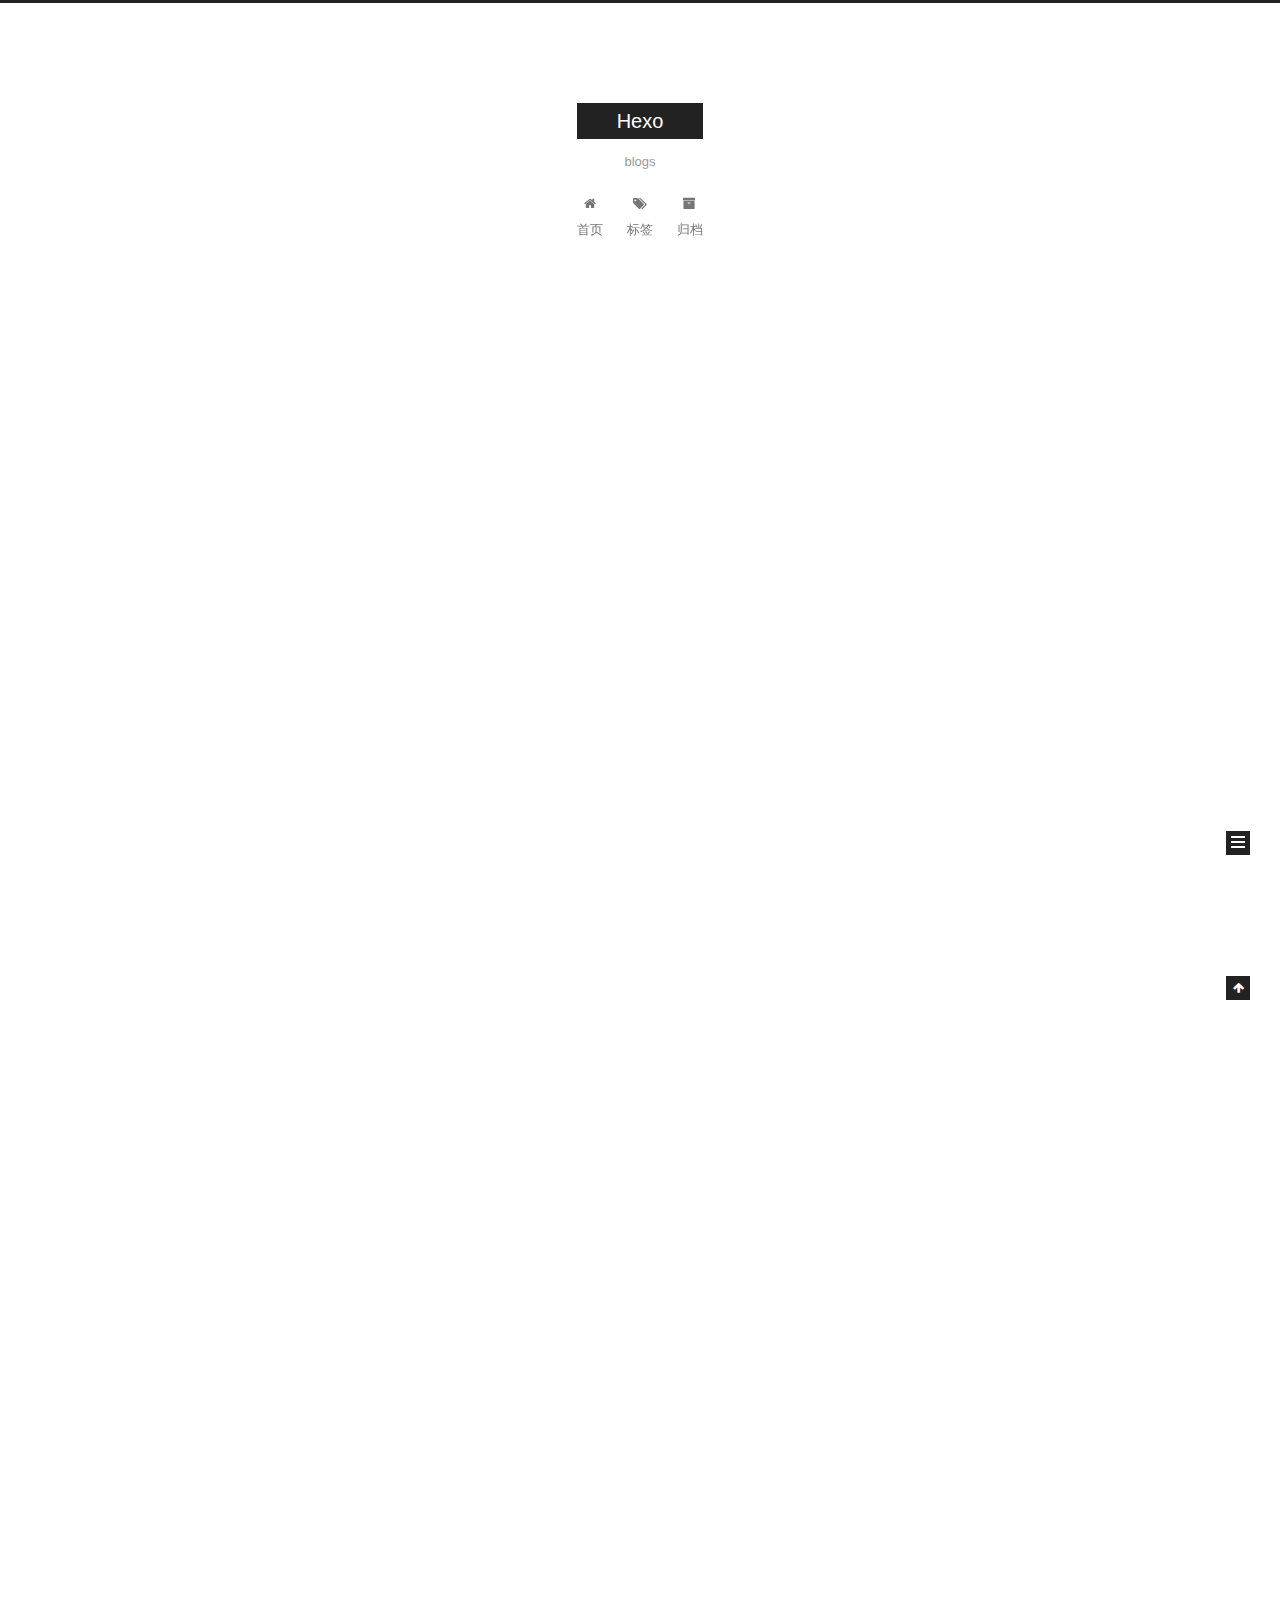
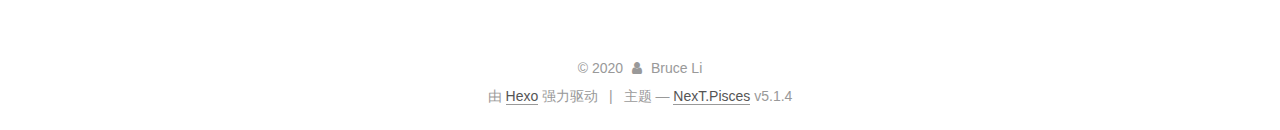
==== commit a59b822e: "Site updated: 2020-02-21 13:54:35" ====
--- a/index.html
+++ b/index.html
@@ -5,7 +5,7 @@
   
 
 
-<html class="theme-next muse use-motion" lang="en">
+<html class="theme-next pisces use-motion" lang="zh-Hans">
 <head>
   <meta charset="UTF-8"/>
 <meta http-equiv="X-UA-Compatible" content="IE=edge" />
@@ -73,18 +73,23 @@
 
 
 
-
-
-
-
-
-
+  
+
+
+  <link rel="alternate" href="/atom.xml" title="Hexo" type="application/atom+xml" />
+
+
+
+
+
+
+<meta name="description" content="VENI VIDI VICI">
 <meta property="og:type" content="website">
 <meta property="og:title" content="Hexo">
 <meta property="og:url" content="http://yoursite.com/index.html">
 <meta property="og:site_name" content="Hexo">
-<meta property="og:locale" content="en_US">
-<meta property="article:author" content="John Doe">
+<meta property="og:description" content="VENI VIDI VICI">
+<meta property="article:author" content="Bruce Li">
 <meta name="twitter:card" content="summary">
 
 
@@ -93,15 +98,15 @@
   var NexT = window.NexT || {};
   var CONFIG = {
     root: '/',
-    scheme: 'Muse',
+    scheme: 'Pisces',
     version: '5.1.4',
-    sidebar: {"position":"left","display":"post","offset":12,"b2t":false,"scrollpercent":false,"onmobile":false},
+    sidebar: {"position":"right","display":"post","offset":12,"b2t":false,"scrollpercent":false,"onmobile":false},
     fancybox: true,
     tabs: true,
     motion: {"enable":true,"async":false,"transition":{"post_block":"fadeIn","post_header":"slideDownIn","post_body":"slideDownIn","coll_header":"slideLeftIn","sidebar":"slideUpIn"}},
     duoshuo: {
       userId: '0',
-      author: 'Author'
+      author: '博主'
     },
     algolia: {
       applicationID: '',
@@ -133,14 +138,14 @@
 
 <meta name="generator" content="Hexo 4.2.0"></head>
 
-<body itemscope itemtype="http://schema.org/WebPage" lang="en">
-
-  
-  
-    
-  
-
-  <div class="container sidebar-position-left 
+<body itemscope itemtype="http://schema.org/WebPage" lang="zh-Hans">
+
+  
+  
+    
+  
+
+  <div class="container sidebar-position-right 
   page-home">
     <div class="headband"></div>
 
@@ -157,7 +162,7 @@
       </a>
     </div>
       
-        <p class="site-subtitle"></p>
+        <p class="site-subtitle">blogs</p>
       
   </div>
 
@@ -182,17 +187,27 @@
             
               <i class="menu-item-icon fa fa-fw fa-home"></i> <br />
             
-            Home
+            首页
           </a>
         </li>
       
         
+        <li class="menu-item menu-item-tags">
+          <a href="/tags/%20" rel="section">
+            
+              <i class="menu-item-icon fa fa-fw fa-tags"></i> <br />
+            
+            标签
+          </a>
+        </li>
+      
+        
         <li class="menu-item menu-item-archives">
           <a href="/archives/%20" rel="section">
             
               <i class="menu-item-icon fa fa-fw fa-archive"></i> <br />
             
-            Archives
+            归档
           </a>
         </li>
       
@@ -232,7 +247,7 @@
     <link itemprop="mainEntityOfPage" href="http://yoursite.com/2020/02/20/Succeed/">
 
     <span hidden itemprop="author" itemscope itemtype="http://schema.org/Person">
-      <meta itemprop="name" content="John Doe">
+      <meta itemprop="name" content="Bruce Li">
       <meta itemprop="description" content="">
       <meta itemprop="image" content="/images/avatar.gif">
     </span>
@@ -258,9 +273,9 @@
                 <i class="fa fa-calendar-o"></i>
               </span>
               
-                <span class="post-meta-item-text">Posted on</span>
+                <span class="post-meta-item-text">发表于</span>
               
-              <time title="Post created" itemprop="dateCreated datePublished" datetime="2020-02-20T17:06:18+08:00">
+              <time title="创建于" itemprop="dateCreated datePublished" datetime="2020-02-20T17:06:18+08:00">
                 2020-02-20
               </time>
             
@@ -352,7 +367,7 @@
     <link itemprop="mainEntityOfPage" href="http://yoursite.com/2020/02/20/hello-world/">
 
     <span hidden itemprop="author" itemscope itemtype="http://schema.org/Person">
-      <meta itemprop="name" content="John Doe">
+      <meta itemprop="name" content="Bruce Li">
       <meta itemprop="description" content="">
       <meta itemprop="image" content="/images/avatar.gif">
     </span>
@@ -378,9 +393,9 @@
                 <i class="fa fa-calendar-o"></i>
               </span>
               
-                <span class="post-meta-item-text">Posted on</span>
+                <span class="post-meta-item-text">发表于</span>
               
-              <time title="Post created" itemprop="dateCreated datePublished" datetime="2020-02-20T16:44:23+08:00">
+              <time title="创建于" itemprop="dateCreated datePublished" datetime="2020-02-20T16:44:23+08:00">
                 2020-02-20
               </time>
             
@@ -503,8 +518,8 @@
         <div class="site-overview">
           <div class="site-author motion-element" itemprop="author" itemscope itemtype="http://schema.org/Person">
             
-              <p class="site-author-name" itemprop="name">John Doe</p>
-              <p class="site-description motion-element" itemprop="description"></p>
+              <p class="site-author-name" itemprop="name">Bruce Li</p>
+              <p class="site-description motion-element" itemprop="description">VENI VIDI VICI</p>
           </div>
 
           <nav class="site-state motion-element">
@@ -515,7 +530,7 @@
                 <a href="/archives/%20%7C%7C%20archive">
               
                   <span class="site-state-item-count">2</span>
-                  <span class="site-state-item-name">posts</span>
+                  <span class="site-state-item-name">日志</span>
                 </a>
               </div>
             
@@ -526,6 +541,13 @@
 
           </nav>
 
+          
+            <div class="feed-link motion-element">
+              <a href="/atom.xml" rel="alternate">
+                <i class="fa fa-rss"></i>
+                RSS
+              </a>
+            </div>
           
 
           
@@ -559,13 +581,13 @@
   <span class="with-love">
     <i class="fa fa-user"></i>
   </span>
-  <span class="author" itemprop="copyrightHolder">John Doe</span>
+  <span class="author" itemprop="copyrightHolder">Bruce Li</span>
 
   
 </div>
 
 
-  <div class="powered-by">Powered by <a class="theme-link" target="_blank" href="https://hexo.io">Hexo</a></div>
+  <div class="powered-by">由 <a class="theme-link" target="_blank" href="https://hexo.io">Hexo</a> 强力驱动</div>
 
 
 
@@ -573,7 +595,7 @@
 
 
 
-  <div class="theme-info">Theme &mdash; <a class="theme-link" target="_blank" href="https://github.com/iissnan/hexo-theme-next">NexT.Muse</a> v5.1.4</div>
+  <div class="theme-info">主题 &mdash; <a class="theme-link" target="_blank" href="https://github.com/iissnan/hexo-theme-next">NexT.Pisces</a> v5.1.4</div>
 
 
 
@@ -673,6 +695,13 @@
   
   
 
+
+  <script type="text/javascript" src="/js/src/affix.js?v=5.1.4"></script>
+
+  <script type="text/javascript" src="/js/src/schemes/pisces.js?v=5.1.4"></script>
+
+
+
   
 
   
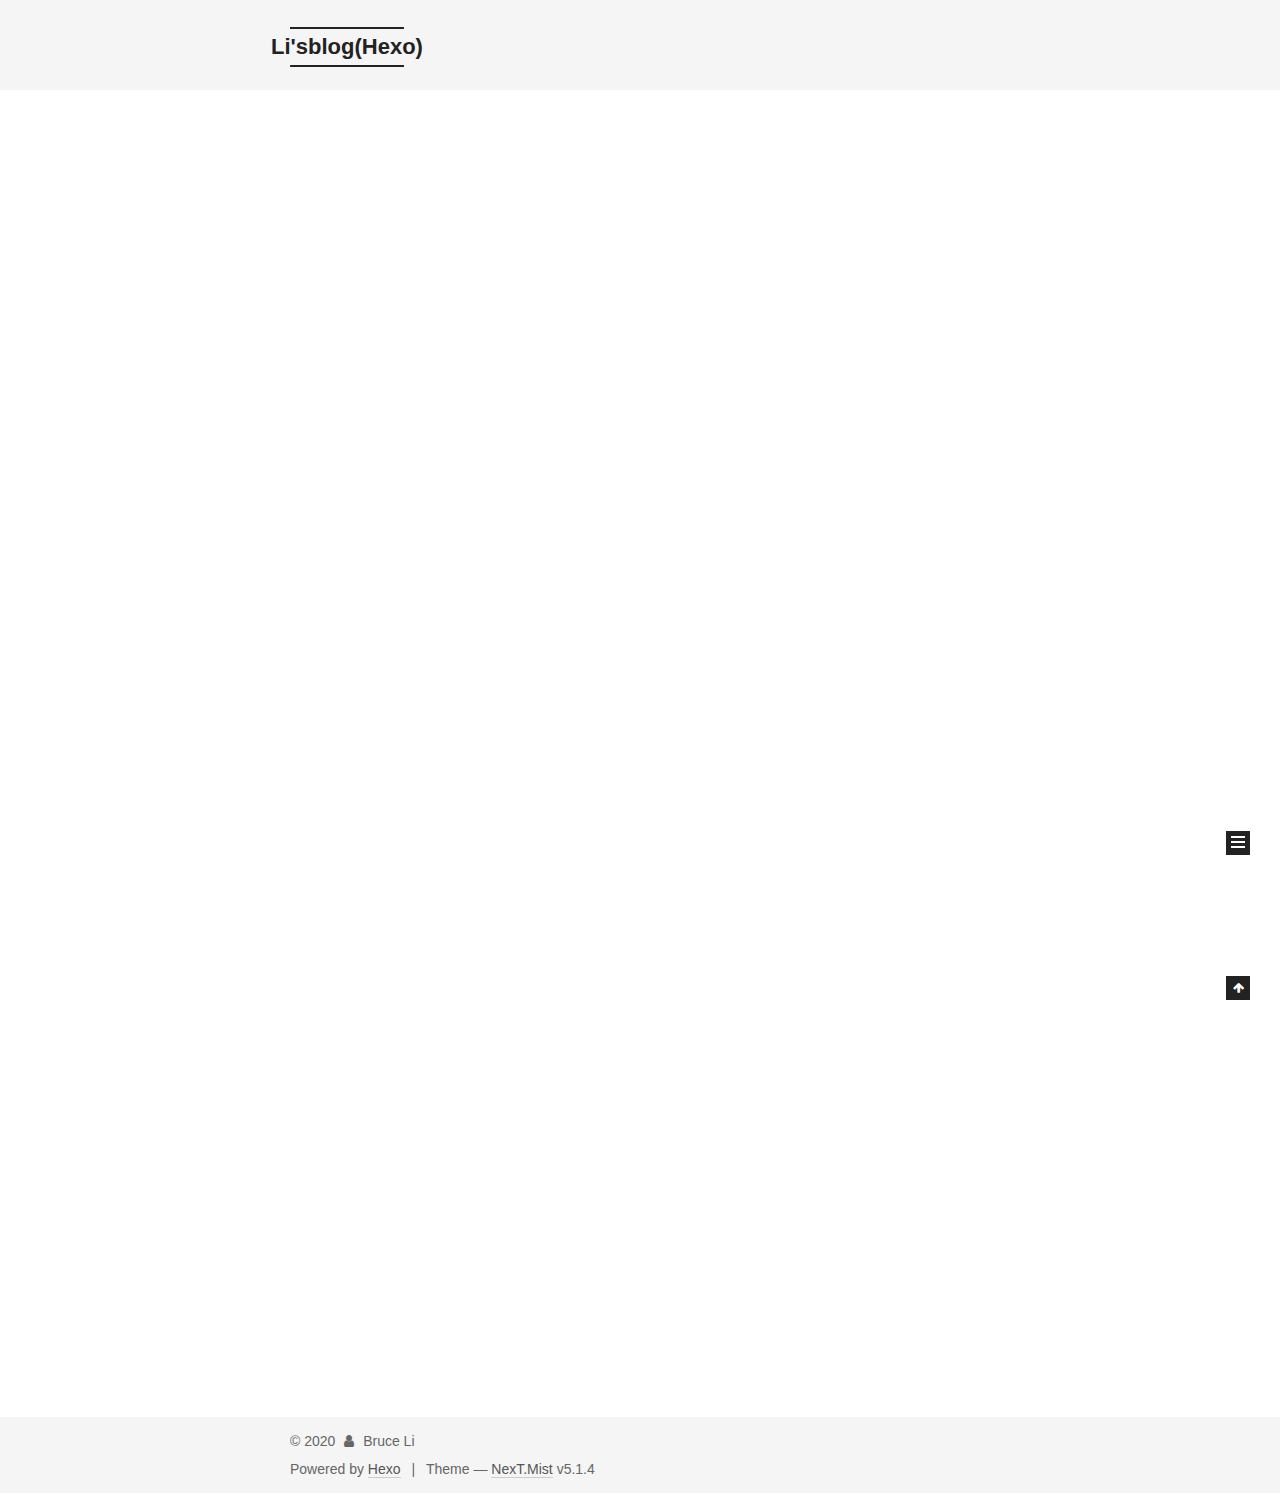
==== commit b362054e: "Site updated: 2020-02-23 21:54:48" ====
--- a/index.html
+++ b/index.html
@@ -5,7 +5,7 @@
   
 
 
-<html class="theme-next pisces use-motion" lang="zh-Hans">
+<html class="theme-next mist use-motion" lang="zh-cn">
 <head>
   <meta charset="UTF-8"/>
 <meta http-equiv="X-UA-Compatible" content="IE=edge" />
@@ -76,7 +76,7 @@
   
 
 
-  <link rel="alternate" href="/atom.xml" title="Hexo" type="application/atom+xml" />
+  <link rel="alternate" href="/atom.xml" title="Li'sblog(Hexo)" type="application/atom+xml" />
 
 
 
@@ -85,10 +85,11 @@
 
 <meta name="description" content="VENI VIDI VICI">
 <meta property="og:type" content="website">
-<meta property="og:title" content="Hexo">
+<meta property="og:title" content="Li&#39;sblog(Hexo)">
 <meta property="og:url" content="http://yoursite.com/index.html">
-<meta property="og:site_name" content="Hexo">
+<meta property="og:site_name" content="Li&#39;sblog(Hexo)">
 <meta property="og:description" content="VENI VIDI VICI">
+<meta property="og:locale" content="zh_CN">
 <meta property="article:author" content="Bruce Li">
 <meta name="twitter:card" content="summary">
 
@@ -98,7 +99,7 @@
   var NexT = window.NexT || {};
   var CONFIG = {
     root: '/',
-    scheme: 'Pisces',
+    scheme: 'Mist',
     version: '5.1.4',
     sidebar: {"position":"right","display":"post","offset":12,"b2t":false,"scrollpercent":false,"onmobile":false},
     fancybox: true,
@@ -106,7 +107,7 @@
     motion: {"enable":true,"async":false,"transition":{"post_block":"fadeIn","post_header":"slideDownIn","post_body":"slideDownIn","coll_header":"slideLeftIn","sidebar":"slideUpIn"}},
     duoshuo: {
       userId: '0',
-      author: '博主'
+      author: 'Author'
     },
     algolia: {
       applicationID: '',
@@ -126,7 +127,7 @@
 
 
 
-  <title>Hexo</title>
+  <title>Li'sblog(Hexo)</title>
   
 
 
@@ -138,7 +139,7 @@
 
 <meta name="generator" content="Hexo 4.2.0"></head>
 
-<body itemscope itemtype="http://schema.org/WebPage" lang="zh-Hans">
+<body itemscope itemtype="http://schema.org/WebPage" lang="zh-cn">
 
   
   
@@ -157,12 +158,12 @@
     <div class="custom-logo-site-title">
       <a href="/"  class="brand" rel="start">
         <span class="logo-line-before"><i></i></span>
-        <span class="site-title">Hexo</span>
+        <span class="site-title">Li'sblog(Hexo)</span>
         <span class="logo-line-after"><i></i></span>
       </a>
     </div>
       
-        <p class="site-subtitle">blogs</p>
+        <p class="site-subtitle"></p>
       
   </div>
 
@@ -187,35 +188,89 @@
             
               <i class="menu-item-icon fa fa-fw fa-home"></i> <br />
             
-            首页
+            Home
           </a>
         </li>
       
         
+        <li class="menu-item menu-item-about">
+          <a href="/about/%20" rel="section">
+            
+              <i class="menu-item-icon fa fa-fw fa-user"></i> <br />
+            
+            About
+          </a>
+        </li>
+      
+        
         <li class="menu-item menu-item-tags">
           <a href="/tags/%20" rel="section">
             
               <i class="menu-item-icon fa fa-fw fa-tags"></i> <br />
             
-            标签
+            Tags
           </a>
         </li>
       
         
+        <li class="menu-item menu-item-categories">
+          <a href="/categories/%20" rel="section">
+            
+              <i class="menu-item-icon fa fa-fw fa-th"></i> <br />
+            
+            Categories
+          </a>
+        </li>
+      
+        
         <li class="menu-item menu-item-archives">
           <a href="/archives/%20" rel="section">
             
               <i class="menu-item-icon fa fa-fw fa-archive"></i> <br />
             
-            归档
+            Archives
           </a>
         </li>
       
 
       
+        <li class="menu-item menu-item-search">
+          
+            <a href="javascript:;" class="popup-trigger">
+          
+            
+              <i class="menu-item-icon fa fa-search fa-fw"></i> <br />
+            
+            Search
+          </a>
+        </li>
+      
     </ul>
   
 
+  
+    <div class="site-search">
+      
+  <div class="popup search-popup local-search-popup">
+  <div class="local-search-header clearfix">
+    <span class="search-icon">
+      <i class="fa fa-search"></i>
+    </span>
+    <span class="popup-btn-close">
+      <i class="fa fa-times-circle"></i>
+    </span>
+    <div class="local-search-input-wrapper">
+      <input autocomplete="off"
+             placeholder="Searching..." spellcheck="false"
+             type="text" id="local-search-input">
+    </div>
+  </div>
+  <div id="local-search-result"></div>
+</div>
+
+
+
+    </div>
   
 </nav>
 
@@ -249,11 +304,11 @@
     <span hidden itemprop="author" itemscope itemtype="http://schema.org/Person">
       <meta itemprop="name" content="Bruce Li">
       <meta itemprop="description" content="">
-      <meta itemprop="image" content="/images/avatar.gif">
+      <meta itemprop="image" content="/images/avatar1.png">
     </span>
 
     <span hidden itemprop="publisher" itemscope itemtype="http://schema.org/Organization">
-      <meta itemprop="name" content="Hexo">
+      <meta itemprop="name" content="Li'sblog(Hexo)">
     </span>
 
     
@@ -273,9 +328,9 @@
                 <i class="fa fa-calendar-o"></i>
               </span>
               
-                <span class="post-meta-item-text">发表于</span>
+                <span class="post-meta-item-text">Posted on</span>
               
-              <time title="创建于" itemprop="dateCreated datePublished" datetime="2020-02-20T17:06:18+08:00">
+              <time title="Post created" itemprop="dateCreated datePublished" datetime="2020-02-20T17:06:18+08:00">
                 2020-02-20
               </time>
             
@@ -369,11 +424,11 @@
     <span hidden itemprop="author" itemscope itemtype="http://schema.org/Person">
       <meta itemprop="name" content="Bruce Li">
       <meta itemprop="description" content="">
-      <meta itemprop="image" content="/images/avatar.gif">
+      <meta itemprop="image" content="/images/avatar1.png">
     </span>
 
     <span hidden itemprop="publisher" itemscope itemtype="http://schema.org/Organization">
-      <meta itemprop="name" content="Hexo">
+      <meta itemprop="name" content="Li'sblog(Hexo)">
     </span>
 
     
@@ -393,9 +448,9 @@
                 <i class="fa fa-calendar-o"></i>
               </span>
               
-                <span class="post-meta-item-text">发表于</span>
+                <span class="post-meta-item-text">Posted on</span>
               
-              <time title="创建于" itemprop="dateCreated datePublished" datetime="2020-02-20T16:44:23+08:00">
+              <time title="Post created" itemprop="dateCreated datePublished" datetime="2020-02-20T16:44:23+08:00">
                 2020-02-20
               </time>
             
@@ -518,6 +573,10 @@
         <div class="site-overview">
           <div class="site-author motion-element" itemprop="author" itemscope itemtype="http://schema.org/Person">
             
+              <img class="site-author-image" itemprop="image"
+                src="/images/avatar1.png"
+                alt="Bruce Li" />
+            
               <p class="site-author-name" itemprop="name">Bruce Li</p>
               <p class="site-description motion-element" itemprop="description">VENI VIDI VICI</p>
           </div>
@@ -530,7 +589,7 @@
                 <a href="/archives/%20%7C%7C%20archive">
               
                   <span class="site-state-item-count">2</span>
-                  <span class="site-state-item-name">日志</span>
+                  <span class="site-state-item-name">posts</span>
                 </a>
               </div>
             
@@ -550,6 +609,34 @@
             </div>
           
 
+          
+            <div class="links-of-author motion-element">
+                
+                  <span class="links-of-author-item">
+                    <a href="https://github.com/yourname" target="_blank" title="GitHub">
+                      
+                        <i class="fa fa-fw fa-github"></i>GitHub</a>
+                  </span>
+                
+                  <span class="links-of-author-item">
+                    <a href="mailto:yourname@gmail.com" target="_blank" title="E-Mail">
+                      
+                        <i class="fa fa-fw fa-envelope"></i>E-Mail</a>
+                  </span>
+                
+                  <span class="links-of-author-item">
+                    <a href="https://plus.google.com/yourname" target="_blank" title="Google">
+                      
+                        <i class="fa fa-fw fa-google"></i>Google</a>
+                  </span>
+                
+                  <span class="links-of-author-item">
+                    <a href="https://youtube.com/yourname" target="_blank" title="YouTube">
+                      
+                        <i class="fa fa-fw fa-youtube"></i>YouTube</a>
+                  </span>
+                
+            </div>
           
 
           
@@ -587,7 +674,7 @@
 </div>
 
 
-  <div class="powered-by">由 <a class="theme-link" target="_blank" href="https://hexo.io">Hexo</a> 强力驱动</div>
+  <div class="powered-by">Powered by <a class="theme-link" target="_blank" href="https://hexo.io">Hexo</a></div>
 
 
 
@@ -595,7 +682,7 @@
 
 
 
-  <div class="theme-info">主题 &mdash; <a class="theme-link" target="_blank" href="https://github.com/iissnan/hexo-theme-next">NexT.Pisces</a> v5.1.4</div>
+  <div class="theme-info">Theme &mdash; <a class="theme-link" target="_blank" href="https://github.com/iissnan/hexo-theme-next">NexT.Mist</a> v5.1.4</div>
 
 
 
@@ -695,13 +782,6 @@
   
   
 
-
-  <script type="text/javascript" src="/js/src/affix.js?v=5.1.4"></script>
-
-  <script type="text/javascript" src="/js/src/schemes/pisces.js?v=5.1.4"></script>
-
-
-
   
 
   
@@ -745,6 +825,323 @@
 
 
   
+
+  <script type="text/javascript">
+    // Popup Window;
+    var isfetched = false;
+    var isXml = true;
+    // Search DB path;
+    var search_path = "search.xml";
+    if (search_path.length === 0) {
+      search_path = "search.xml";
+    } else if (/json$/i.test(search_path)) {
+      isXml = false;
+    }
+    var path = "/" + search_path;
+    // monitor main search box;
+
+    var onPopupClose = function (e) {
+      $('.popup').hide();
+      $('#local-search-input').val('');
+      $('.search-result-list').remove();
+      $('#no-result').remove();
+      $(".local-search-pop-overlay").remove();
+      $('body').css('overflow', '');
+    }
+
+    function proceedsearch() {
+      $("body")
+        .append('<div class="search-popup-overlay local-search-pop-overlay"></div>')
+        .css('overflow', 'hidden');
+      $('.search-popup-overlay').click(onPopupClose);
+      $('.popup').toggle();
+      var $localSearchInput = $('#local-search-input');
+      $localSearchInput.attr("autocapitalize", "none");
+      $localSearchInput.attr("autocorrect", "off");
+      $localSearchInput.focus();
+    }
+
+    // search function;
+    var searchFunc = function(path, search_id, content_id) {
+      'use strict';
+
+      // start loading animation
+      $("body")
+        .append('<div class="search-popup-overlay local-search-pop-overlay">' +
+          '<div id="search-loading-icon">' +
+          '<i class="fa fa-spinner fa-pulse fa-5x fa-fw"></i>' +
+          '</div>' +
+          '</div>')
+        .css('overflow', 'hidden');
+      $("#search-loading-icon").css('margin', '20% auto 0 auto').css('text-align', 'center');
+
+      $.ajax({
+        url: path,
+        dataType: isXml ? "xml" : "json",
+        async: true,
+        success: function(res) {
+          // get the contents from search data
+          isfetched = true;
+          $('.popup').detach().appendTo('.header-inner');
+          var datas = isXml ? $("entry", res).map(function() {
+            return {
+              title: $("title", this).text(),
+              content: $("content",this).text(),
+              url: $("url" , this).text()
+            };
+          }).get() : res;
+          var input = document.getElementById(search_id);
+          var resultContent = document.getElementById(content_id);
+          var inputEventFunction = function() {
+            var searchText = input.value.trim().toLowerCase();
+            var keywords = searchText.split(/[\s\-]+/);
+            if (keywords.length > 1) {
+              keywords.push(searchText);
+            }
+            var resultItems = [];
+            if (searchText.length > 0) {
+              // perform local searching
+              datas.forEach(function(data) {
+                var isMatch = false;
+                var hitCount = 0;
+                var searchTextCount = 0;
+                var title = data.title.trim();
+                var titleInLowerCase = title.toLowerCase();
+                var content = data.content.trim().replace(/<[^>]+>/g,"");
+                var contentInLowerCase = content.toLowerCase();
+                var articleUrl = decodeURIComponent(data.url);
+                var indexOfTitle = [];
+                var indexOfContent = [];
+                // only match articles with not empty titles
+                if(title != '') {
+                  keywords.forEach(function(keyword) {
+                    function getIndexByWord(word, text, caseSensitive) {
+                      var wordLen = word.length;
+                      if (wordLen === 0) {
+                        return [];
+                      }
+                      var startPosition = 0, position = [], index = [];
+                      if (!caseSensitive) {
+                        text = text.toLowerCase();
+                        word = word.toLowerCase();
+                      }
+                      while ((position = text.indexOf(word, startPosition)) > -1) {
+                        index.push({position: position, word: word});
+                        startPosition = position + wordLen;
+                      }
+                      return index;
+                    }
+
+                    indexOfTitle = indexOfTitle.concat(getIndexByWord(keyword, titleInLowerCase, false));
+                    indexOfContent = indexOfContent.concat(getIndexByWord(keyword, contentInLowerCase, false));
+                  });
+                  if (indexOfTitle.length > 0 || indexOfContent.length > 0) {
+                    isMatch = true;
+                    hitCount = indexOfTitle.length + indexOfContent.length;
+                  }
+                }
+
+                // show search results
+
+                if (isMatch) {
+                  // sort index by position of keyword
+
+                  [indexOfTitle, indexOfContent].forEach(function (index) {
+                    index.sort(function (itemLeft, itemRight) {
+                      if (itemRight.position !== itemLeft.position) {
+                        return itemRight.position - itemLeft.position;
+                      } else {
+                        return itemLeft.word.length - itemRight.word.length;
+                      }
+                    });
+                  });
+
+                  // merge hits into slices
+
+                  function mergeIntoSlice(text, start, end, index) {
+                    var item = index[index.length - 1];
+                    var position = item.position;
+                    var word = item.word;
+                    var hits = [];
+                    var searchTextCountInSlice = 0;
+                    while (position + word.length <= end && index.length != 0) {
+                      if (word === searchText) {
+                        searchTextCountInSlice++;
+                      }
+                      hits.push({position: position, length: word.length});
+                      var wordEnd = position + word.length;
+
+                      // move to next position of hit
+
+                      index.pop();
+                      while (index.length != 0) {
+                        item = index[index.length - 1];
+                        position = item.position;
+                        word = item.word;
+                        if (wordEnd > position) {
+                          index.pop();
+                        } else {
+                          break;
+                        }
+                      }
+                    }
+                    searchTextCount += searchTextCountInSlice;
+                    return {
+                      hits: hits,
+                      start: start,
+                      end: end,
+                      searchTextCount: searchTextCountInSlice
+                    };
+                  }
+
+                  var slicesOfTitle = [];
+                  if (indexOfTitle.length != 0) {
+                    slicesOfTitle.push(mergeIntoSlice(title, 0, title.length, indexOfTitle));
+                  }
+
+                  var slicesOfContent = [];
+                  while (indexOfContent.length != 0) {
+                    var item = indexOfContent[indexOfContent.length - 1];
+                    var position = item.position;
+                    var word = item.word;
+                    // cut out 100 characters
+                    var start = position - 20;
+                    var end = position + 80;
+                    if(start < 0){
+                      start = 0;
+                    }
+                    if (end < position + word.length) {
+                      end = position + word.length;
+                    }
+                    if(end > content.length){
+                      end = content.length;
+                    }
+                    slicesOfContent.push(mergeIntoSlice(content, start, end, indexOfContent));
+                  }
+
+                  // sort slices in content by search text's count and hits' count
+
+                  slicesOfContent.sort(function (sliceLeft, sliceRight) {
+                    if (sliceLeft.searchTextCount !== sliceRight.searchTextCount) {
+                      return sliceRight.searchTextCount - sliceLeft.searchTextCount;
+                    } else if (sliceLeft.hits.length !== sliceRight.hits.length) {
+                      return sliceRight.hits.length - sliceLeft.hits.length;
+                    } else {
+                      return sliceLeft.start - sliceRight.start;
+                    }
+                  });
+
+                  // select top N slices in content
+
+                  var upperBound = parseInt('1');
+                  if (upperBound >= 0) {
+                    slicesOfContent = slicesOfContent.slice(0, upperBound);
+                  }
+
+                  // highlight title and content
+
+                  function highlightKeyword(text, slice) {
+                    var result = '';
+                    var prevEnd = slice.start;
+                    slice.hits.forEach(function (hit) {
+                      result += text.substring(prevEnd, hit.position);
+                      var end = hit.position + hit.length;
+                      result += '<b class="search-keyword">' + text.substring(hit.position, end) + '</b>';
+                      prevEnd = end;
+                    });
+                    result += text.substring(prevEnd, slice.end);
+                    return result;
+                  }
+
+                  var resultItem = '';
+
+                  if (slicesOfTitle.length != 0) {
+                    resultItem += "<li><a href='" + articleUrl + "' class='search-result-title'>" + highlightKeyword(title, slicesOfTitle[0]) + "</a>";
+                  } else {
+                    resultItem += "<li><a href='" + articleUrl + "' class='search-result-title'>" + title + "</a>";
+                  }
+
+                  slicesOfContent.forEach(function (slice) {
+                    resultItem += "<a href='" + articleUrl + "'>" +
+                      "<p class=\"search-result\">" + highlightKeyword(content, slice) +
+                      "...</p>" + "</a>";
+                  });
+
+                  resultItem += "</li>";
+                  resultItems.push({
+                    item: resultItem,
+                    searchTextCount: searchTextCount,
+                    hitCount: hitCount,
+                    id: resultItems.length
+                  });
+                }
+              })
+            };
+            if (keywords.length === 1 && keywords[0] === "") {
+              resultContent.innerHTML = '<div id="no-result"><i class="fa fa-search fa-5x" /></div>'
+            } else if (resultItems.length === 0) {
+              resultContent.innerHTML = '<div id="no-result"><i class="fa fa-frown-o fa-5x" /></div>'
+            } else {
+              resultItems.sort(function (resultLeft, resultRight) {
+                if (resultLeft.searchTextCount !== resultRight.searchTextCount) {
+                  return resultRight.searchTextCount - resultLeft.searchTextCount;
+                } else if (resultLeft.hitCount !== resultRight.hitCount) {
+                  return resultRight.hitCount - resultLeft.hitCount;
+                } else {
+                  return resultRight.id - resultLeft.id;
+                }
+              });
+              var searchResultList = '<ul class=\"search-result-list\">';
+              resultItems.forEach(function (result) {
+                searchResultList += result.item;
+              })
+              searchResultList += "</ul>";
+              resultContent.innerHTML = searchResultList;
+            }
+          }
+
+          if ('auto' === 'auto') {
+            input.addEventListener('input', inputEventFunction);
+          } else {
+            $('.search-icon').click(inputEventFunction);
+            input.addEventListener('keypress', function (event) {
+              if (event.keyCode === 13) {
+                inputEventFunction();
+              }
+            });
+          }
+
+          // remove loading animation
+          $(".local-search-pop-overlay").remove();
+          $('body').css('overflow', '');
+
+          proceedsearch();
+        }
+      });
+    }
+
+    // handle and trigger popup window;
+    $('.popup-trigger').click(function(e) {
+      e.stopPropagation();
+      if (isfetched === false) {
+        searchFunc(path, 'local-search-input', 'local-search-result');
+      } else {
+        proceedsearch();
+      };
+    });
+
+    $('.popup-btn-close').click(onPopupClose);
+    $('.popup').click(function(e){
+      e.stopPropagation();
+    });
+    $(document).on('keyup', function (event) {
+      var shouldDismissSearchPopup = event.which === 27 &&
+        $('.search-popup').is(':visible');
+      if (shouldDismissSearchPopup) {
+        onPopupClose();
+      }
+    });
+  </script>
 
 
 
--- a/css/main.css
+++ b/css/main.css
@@ -226,51 +226,51 @@
   margin: 20px 0 15px;
 }
 h1 {
+  font-size: 24px;
+}
+@media (max-width: 767px) {
+  h1 {
+    font-size: 20px;
+  }
+}
+h2 {
   font-size: 22px;
 }
 @media (max-width: 767px) {
-  h1 {
+  h2 {
     font-size: 18px;
   }
 }
-h2 {
+h3 {
   font-size: 20px;
 }
 @media (max-width: 767px) {
-  h2 {
+  h3 {
     font-size: 16px;
   }
 }
-h3 {
+h4 {
   font-size: 18px;
 }
 @media (max-width: 767px) {
-  h3 {
+  h4 {
     font-size: 14px;
   }
 }
-h4 {
+h5 {
   font-size: 16px;
 }
 @media (max-width: 767px) {
-  h4 {
+  h5 {
     font-size: 12px;
   }
 }
-h5 {
+h6 {
   font-size: 14px;
 }
 @media (max-width: 767px) {
-  h5 {
+  h6 {
     font-size: 10px;
-  }
-}
-h6 {
-  font-size: 12px;
-}
-@media (max-width: 767px) {
-  h6 {
-    font-size: 8px;
   }
 }
 p {
@@ -940,8 +940,8 @@
   display: inline-block;
   padding: 0 20px;
   font-size: 14px;
-  color: #fff;
-  background: #222;
+  color: #555;
+  background: transparent;
   border: 2px solid #222;
   text-decoration: none;
   border-radius: 0;
@@ -1101,7 +1101,7 @@
 }
 .site-meta {
   margin: 0;
-  text-align: center;
+  text-align: left;
 }
 @media (max-width: 767px) {
   .site-meta {
@@ -1112,12 +1112,12 @@
   position: relative;
   display: inline-block;
   padding: 0 40px;
-  color: #fff;
+  color: #222;
   background: #222;
   border-bottom: none;
 }
 .brand:hover {
-  color: #fff;
+  color: #222;
 }
 .logo {
   display: inline-block;
@@ -1348,7 +1348,7 @@
 .posts-collapse {
   position: relative;
   z-index: 1010;
-  margin-left: 55px;
+  margin-left: 0;
 }
 .posts-collapse::after {
   content: " ";
@@ -1822,7 +1822,7 @@
   width: 4px;
   height: 4px;
   border-radius: 50%;
-  background: #257453;
+  background: #2083ff;
 }
 .links-of-blogroll {
   font-size: 13px;
@@ -2585,78 +2585,322 @@
 .page-post-detail .comments {
   overflow: hidden;
 }
-@media (max-width: 767px) {
-  .header-inner,
-  .container .main-inner,
+h1,
+h2,
+h3,
+h4,
+h5,
+h6 {
+  margin: 20px 0 10px;
+}
+p {
+  margin: 0 0 25px 0;
+}
+a {
+  border-bottom-color: #ccc;
+}
+hr {
+  margin: 20px 0;
+  height: 2px;
+}
+.main-inner {
+  margin-top: 80px;
+}
+.header {
+  background: #f5f5f5;
+}
+.header-inner {
+  padding: 25px 0 20px;
+}
+.header-inner:before,
+.header-inner:after {
+  content: " ";
+  display: table;
+}
+.header-inner:after {
+  clear: both;
+}
+@media (max-width: 767px) {
+  .header-inner {
+    width: auto;
+    margin-bottom: 50px;
+    padding: 10px;
+  }
+}
+.site-meta {
+  float: left;
+  margin-left: -20px;
+  line-height: normal;
+}
+@media (max-width: 767px) {
+  .site-meta {
+    margin-left: 10px;
+  }
+}
+.site-meta .brand {
+  padding: 2px 1px;
+  background: none;
+}
+@media (max-width: 767px) {
+  .site-meta .brand {
+    display: block;
+  }
+}
+.site-meta .logo {
+  display: none;
+}
+.site-meta .site-title {
+  font-size: 22px;
+  font-weight: bolder;
+}
+@media (max-width: 767px) {
+  .site-meta .site-title {
+    line-height: 34px;
+  }
+}
+.logo-line-before,
+.logo-line-after {
+  display: block;
+  overflow: hidden;
+  margin: 0 auto;
+  width: 75%;
+}
+@media (max-width: 767px) {
+  .logo-line-before,
+  .logo-line-after {
+    display: none;
+  }
+}
+.logo-line-before i,
+.logo-line-after i {
+  position: relative;
+  display: block;
+  height: 2px;
+  background: #222;
+}
+@media (max-width: 767px) {
+  .logo-line-before i,
+  .logo-line-after i {
+    height: 3px;
+  }
+}
+.use-motion .logo-line-before i {
+  left: -100%;
+}
+.use-motion .logo-line-after i {
+  right: -100%;
+}
+.site-subtitle {
+  display: none;
+}
+.site-nav-toggle {
+  position: static;
+  float: right;
+}
+.menu {
+  float: right;
+  margin: 8px 0 0 0;
+}
+@media (max-width: 767px) {
+  .menu {
+    margin: 20px 0 0 0;
+    padding: 0;
+  }
+}
+.menu br {
+  display: none;
+}
+.menu .menu-item {
+  margin: 0;
+}
+@media (max-width: 767px) {
+  .menu .menu-item {
+    display: block;
+  }
+}
+.menu .menu-item a {
+  padding: 0 10px;
+  background: none;
+  border: none;
+  border-radius: 2px;
+  transition-property: background;
+}
+@media (max-width: 767px) {
+  .menu .menu-item a {
+    text-align: left;
+  }
+}
+.menu .menu-item a:hover {
+  background: #e1e1e1;
+}
+.menu a::before {
+  display: none;
+}
+@media (max-width: 767px) {
+  .menu a::before {
+    display: block;
+  }
+}
+@media (max-width: 767px) {
+  .menu {
+    float: none;
+  }
+}
+.site-search form {
+  display: none;
+}
+.posts-expand {
+  padding-top: 0;
+}
+.posts-expand .post-title,
+.posts-expand .post-meta {
+  text-align: left;
+}
+@media (max-width: 767px) {
+  .posts-expand .post-title,
+  .posts-expand .post-meta {
+    text-align: center;
+  }
+}
+.posts-expand .post-eof {
+  display: none;
+}
+.posts-expand .post {
+  margin-top: 120px;
+}
+.posts-expand .post:first-child {
+  margin-top: 0;
+}
+.posts-expand .post-meta {
+  margin-top: 5px;
+  margin-bottom: 20px;
+}
+.posts-expand .post-title {
+  position: relative;
+  font-size: 26px;
+  font-weight: 400;
+}
+@media (max-width: 767px) {
+  .posts-expand .post-title {
+    font-size: 22px;
+  }
+}
+@media (min-width: 1600px) {
+  .posts-expand .post-title {
+    font-size: 26px;
+  }
+}
+.posts-expand .post-title:hover:before {
+  background: #222;
+}
+@media (max-width: 767px) {
+  .posts-expand .post-body {
+    font-size: 12px;
+  }
+}
+.posts-expand .post-body img {
+  margin: 0;
+}
+.posts-expand .post-tags {
+  text-align: left;
+}
+.posts-expand .post-tags a {
+  padding: 1px 5px;
+  background: #f5f5f5;
+  border-bottom: none;
+}
+.posts-expand .post-tags a:hover {
+  background: #ccc;
+}
+.posts-expand .post-nav {
+  margin-top: 40px;
+}
+.post-button {
+  margin-top: 20px;
+  text-align: left;
+}
+.post-button a {
+  padding: 0;
+  font-size: 14px;
+  background: none;
+  border: none;
+  border-bottom: 2px solid #666;
+  transition-property: border;
+}
+@media (max-width: 767px) {
+  .post-button a {
+    font-size: 12px;
+  }
+}
+@media (min-width: 1600px) {
+  .post-button a {
+    font-size: 16px;
+  }
+}
+.post-button a:hover {
+  border-bottom-color: #222;
+}
+.links-of-blogroll-inline .links-of-blogroll-item {
+  display: inline-block;
+}
+.btn {
+  padding: 0 10px;
+  border-width: 2px;
+  border-radius: 0;
+}
+.headband {
+  display: none;
+}
+.site-search {
+  position: relative;
+  float: right;
+  margin-top: 5px;
+  padding-top: 3px;
+}
+@media (max-width: 767px) {
+  .site-search {
+    float: none;
+    padding: 0 10px;
+  }
+}
+@media (max-width: 767px) {
+  .container .main-inner {
+    width: auto;
+  }
+}
+.page-post-detail .post-title,
+.page-post-detail .post-meta {
+  text-align: center;
+}
+.page-post-detail .post-title:before {
+  display: none;
+}
+.page-post-detail .post-meta {
+  margin-bottom: 60px;
+}
+.pagination {
+  margin: 120px 0 0;
+  text-align: left;
+}
+@media (max-width: 767px) {
+  .pagination {
+    margin: 80px 10px 0;
+    text-align: center;
+  }
+}
+.footer {
+  margin-top: 80px;
+  padding: 10px 0;
+  background: #f5f5f5;
+  color: #666;
+}
+.footer-inner {
+  margin: 0 auto;
+  text-align: left;
+}
+@media (max-width: 767px) {
   .footer-inner {
     width: auto;
-  }
-}
-embed {
-  display: block;
-  margin: 0px auto 25px auto;
-}
-.custom-logo .site-meta-headline {
-  text-align: center;
-}
-.custom-logo .brand {
-  background: none;
-}
-.custom-logo .site-title {
-  margin: 10px auto 0;
-  font-size: 24px;
-  color: #222;
-}
-.custom-logo .site-title a {
-  border: none;
-}
-.custom-logo-image {
-  margin: 0 auto;
-  padding: 5px;
-  max-width: 150px;
-  background: #fff;
-}
-@media (max-width: 767px) {
-  .site-nav {
-    position: absolute;
-    left: 0;
-    top: 52px;
-    margin: 0;
-    width: 100%;
-    padding: 0;
-    background: #fff;
-    border-bottom: 1px solid #ddd;
-    z-index: 1030;
-  }
-}
-@media (max-width: 767px) {
-  .menu {
-    text-align: left;
-  }
-}
-@media (max-width: 767px) {
-  .menu .menu-item {
-    display: block;
-    margin: 0 10px;
-    vertical-align: top;
-  }
-}
-@media (max-width: 767px) {
-  .menu .menu-item br {
-    display: none;
-  }
-}
-@media (max-width: 767px) {
-  .menu .menu-item a {
-    padding: 5px 10px;
-  }
-}
-.menu .menu-item .fa {
-  margin-right: 0;
-}
-.site-search form {
-  display: none;
-}
-.links-of-blogroll-inline .links-of-blogroll-item {
-  display: inline-block;
-}
+    text-align: center;
+  }
+}
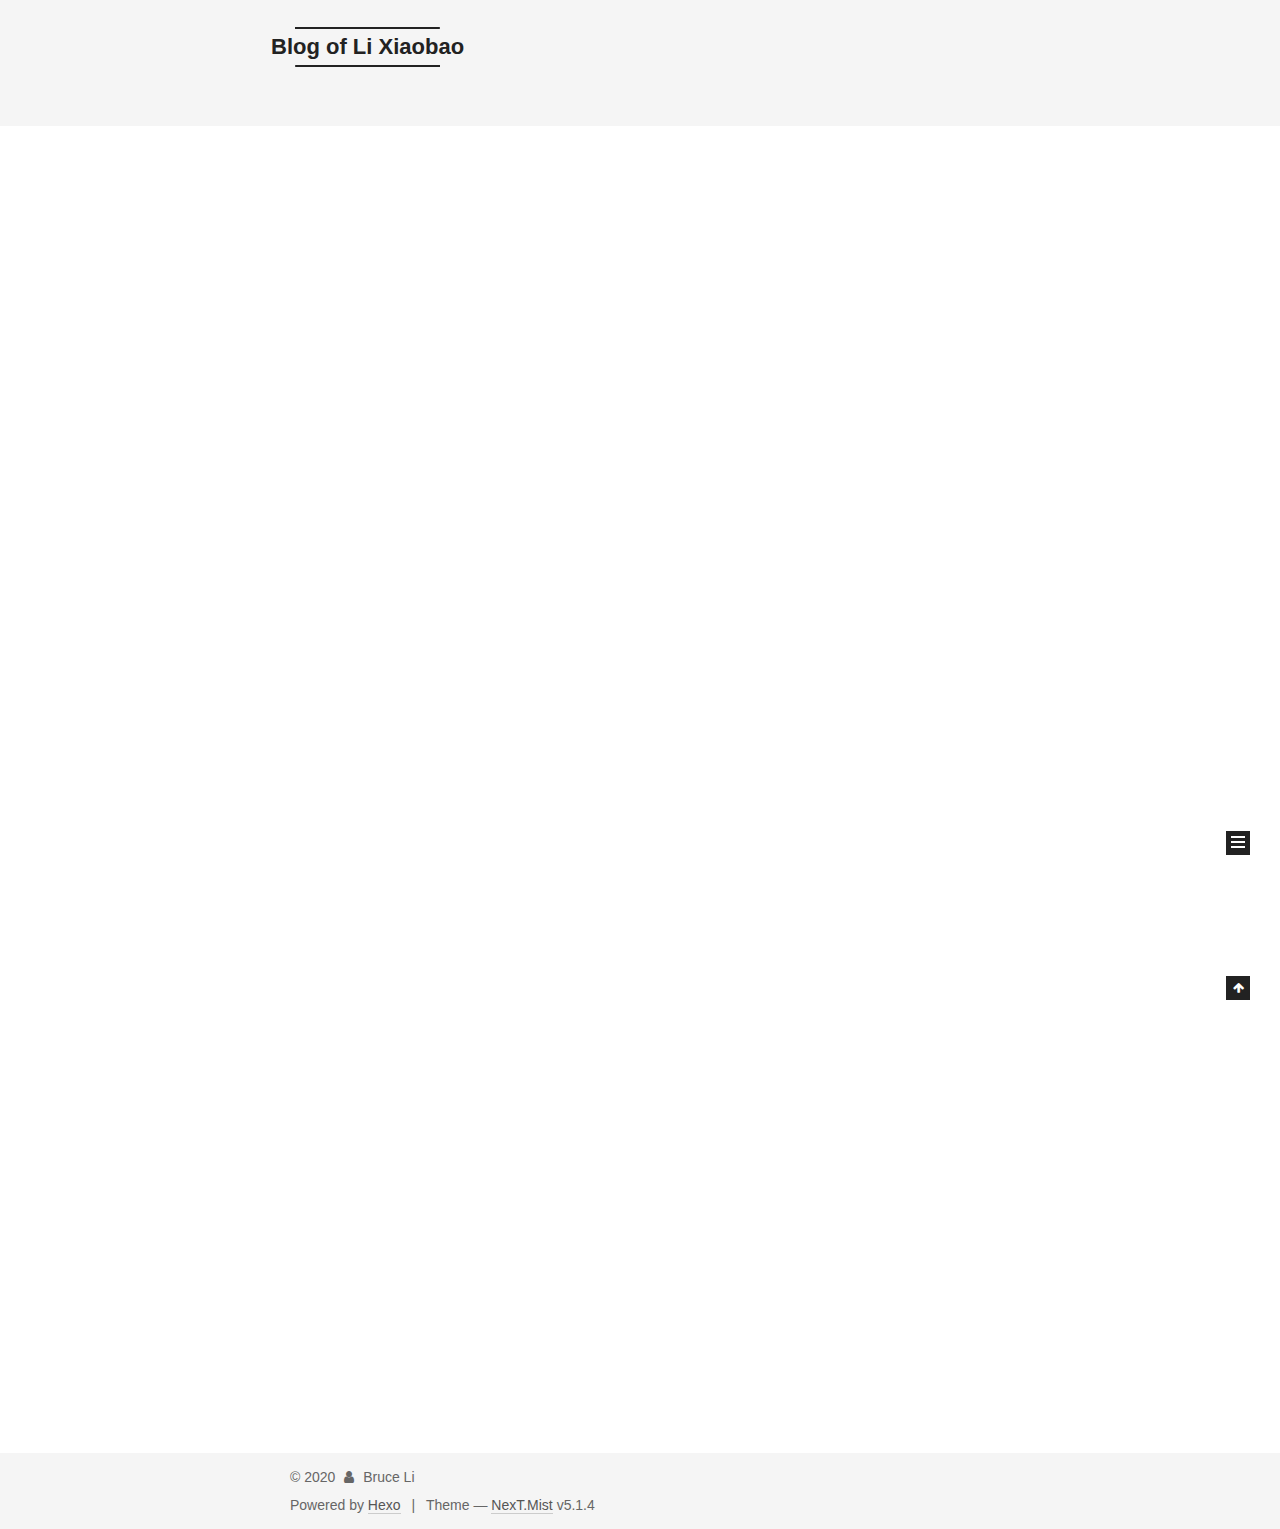
==== commit 5afce291: "Site updated: 2020-02-25 11:57:00" ====
--- a/index.html
+++ b/index.html
@@ -76,7 +76,7 @@
   
 
 
-  <link rel="alternate" href="/atom.xml" title="Li'sblog(Hexo)" type="application/atom+xml" />
+  <link rel="alternate" href="/atom.xml" title="Blog of Li Xiaobao" type="application/atom+xml" />
 
 
 
@@ -85,9 +85,9 @@
 
 <meta name="description" content="VENI VIDI VICI">
 <meta property="og:type" content="website">
-<meta property="og:title" content="Li&#39;sblog(Hexo)">
+<meta property="og:title" content="Blog of Li Xiaobao">
 <meta property="og:url" content="http://yoursite.com/index.html">
-<meta property="og:site_name" content="Li&#39;sblog(Hexo)">
+<meta property="og:site_name" content="Blog of Li Xiaobao">
 <meta property="og:description" content="VENI VIDI VICI">
 <meta property="og:locale" content="zh_CN">
 <meta property="article:author" content="Bruce Li">
@@ -127,7 +127,7 @@
 
 
 
-  <title>Li'sblog(Hexo)</title>
+  <title>Blog of Li Xiaobao</title>
   
 
 
@@ -158,12 +158,12 @@
     <div class="custom-logo-site-title">
       <a href="/"  class="brand" rel="start">
         <span class="logo-line-before"><i></i></span>
-        <span class="site-title">Li'sblog(Hexo)</span>
+        <span class="site-title">Blog of Li Xiaobao</span>
         <span class="logo-line-after"><i></i></span>
       </a>
     </div>
       
-        <p class="site-subtitle"></p>
+        <p class="site-subtitle">Hexo</p>
       
   </div>
 
@@ -308,7 +308,7 @@
     </span>
 
     <span hidden itemprop="publisher" itemscope itemtype="http://schema.org/Organization">
-      <meta itemprop="name" content="Li'sblog(Hexo)">
+      <meta itemprop="name" content="Blog of Li Xiaobao">
     </span>
 
     
@@ -428,7 +428,7 @@
     </span>
 
     <span hidden itemprop="publisher" itemscope itemtype="http://schema.org/Organization">
-      <meta itemprop="name" content="Li'sblog(Hexo)">
+      <meta itemprop="name" content="Blog of Li Xiaobao">
     </span>
 
     
--- a/css/main.css
+++ b/css/main.css
@@ -1822,7 +1822,7 @@
   width: 4px;
   height: 4px;
   border-radius: 50%;
-  background: #2083ff;
+  background: #bdffc6;
 }
 .links-of-blogroll {
   font-size: 13px;
